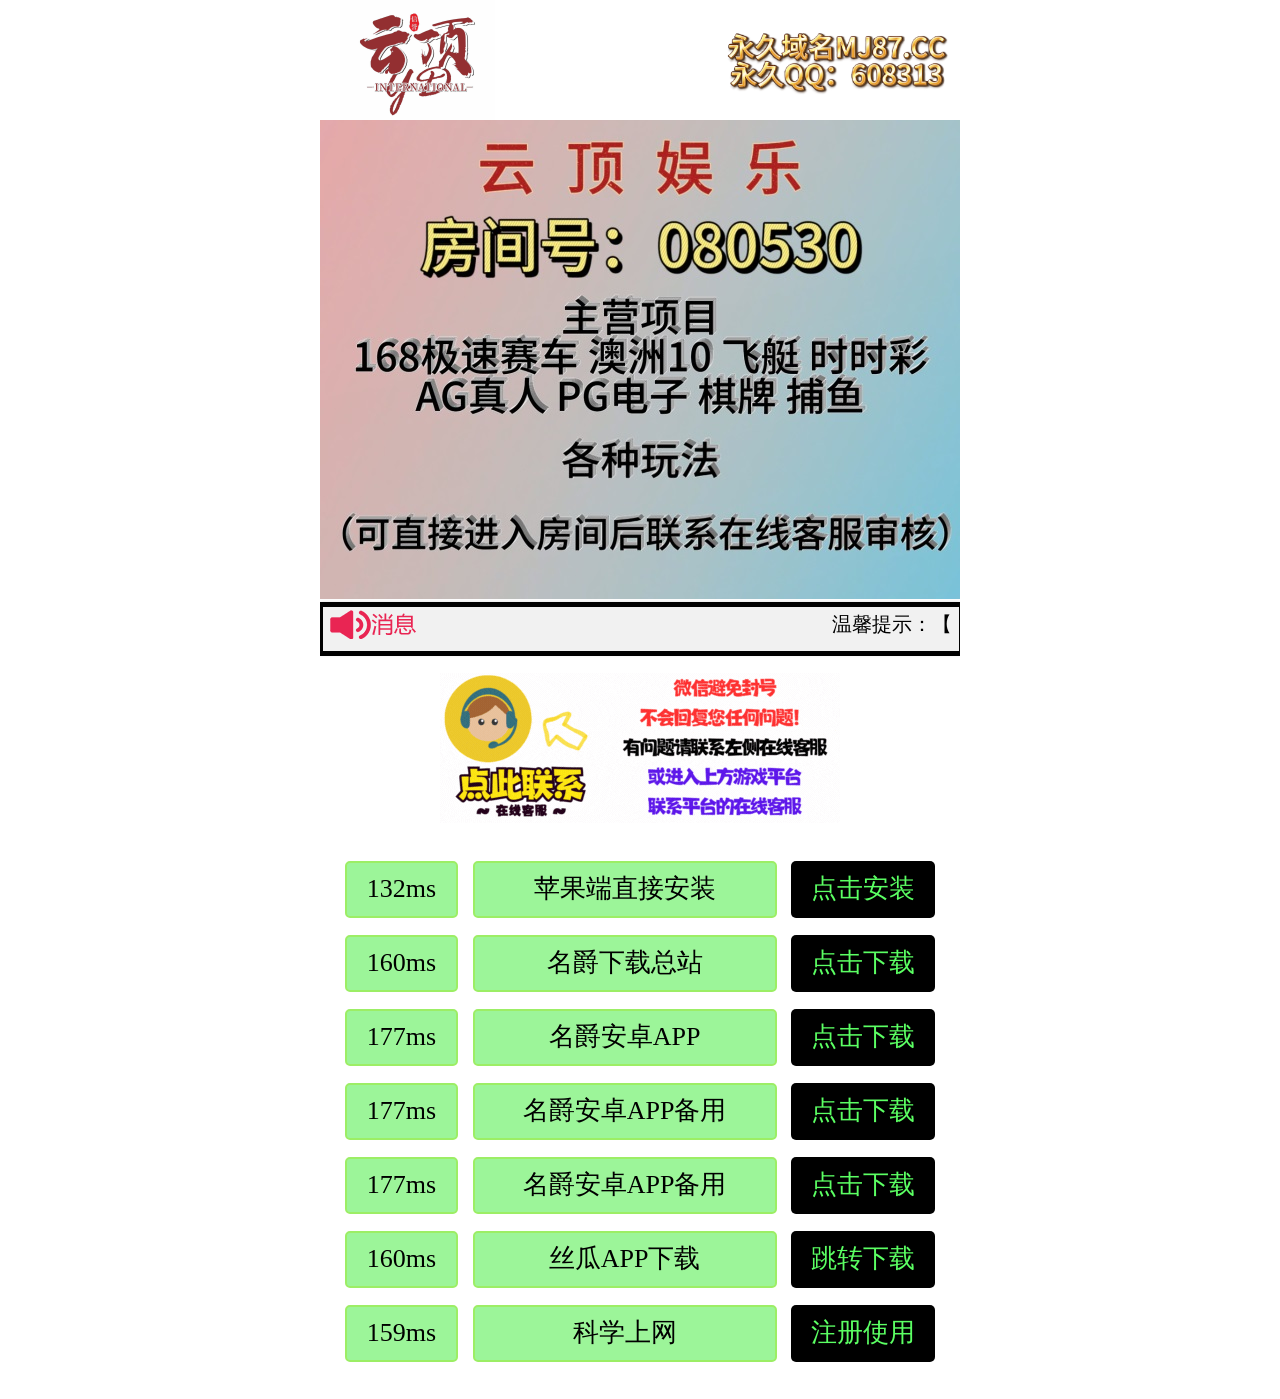
==== index.html @ 21e32dcd "Add files via upload" ====
<!DOCTYPE html>
<html>

<head>
    <meta http-equiv="Content-Type" content="text/html; charset=UTF-8">
    <title>云顶娱乐</title>

    <meta http-equiv="X-UA-Compatible" content="IE=edge">
    <meta name="renderer" content="webkit">
    <link rel="icon" type="image/x-icon" href="files/logo.png">
    <meta name="viewport" content="width=640,maximum-scale=4,user-scalable=no">
    <link rel="stylesheet" rev="stylesheet" href="files/reset.css" type="text/css">

    <link rel="stylesheet" rev="stylesheet" href="files/global.css" type="text/css">
    <link rel="stylesheet" rev="stylesheet" href="files/index.css" type="text/css">
    <link href="files/swiper.min.css" rel="stylesheet">

    <script src="files/swiper.min.js"></script>

    <link type="text/css" rel="stylesheet" href="files/chatStyle.css">
</head>

<body>
    <div class="head">
        <div class="logo">
            <h1><a href="" target="_blank" class=""><img src="files/logo.png" alt=""></a></h1>
        </div>
        <a href="" class=""><img src="files/wz.png" alt=""></a>
    </div>

    <div class="ban swiper-container">
        <ul class="swiper-wrapper">
            <li class="swiper-slide"><img src="files/1.jpg" alt=""></li>

        </ul>
    </div>



    <div class="psr">
        <div class="newbox">
            <div class="inner">
                <div class="newin">
                    <div class="lunleft">
                        <ul style="left: 459px;">
                            <li>温馨提示：【名爵房间号：080530】云顶娱乐祝您财源滚滚！以下是下载地址【申请房间可找网页在线客服审核通过】!!</li>
                            <li>温馨提示：【名爵房间号：080530】云顶娱乐祝您财源滚滚！以下是下载地址【申请房间可找网页在线客服审核通过】!!</li>
                        </ul>
                    </div>
                </div>
            </div>
        </div>
    </div>

    <div class="cl"></div>
    <div class="kf" style="padding-top:15px;">
        <!-- //客服链接 -->
        <a href="https://tawk.to/chat/68be9b8a21448519177cb256/1j4k8v68u" target="_blank" class="kf">
		<img src="files/kf.gif" alt="kf">
	</a>
    </div>
    <div class="cesu">
        <ul id="cesu">

 <li>
                <div class="miaoinpt miaoinpt1">...</div>
                <div class="miaoinpt miaoinpt2">苹果端直接安装</div>
                <!-- 进入链接 -->
                <a href="https://bv02.cc/mjpg1xz.html" target="_blank" class="dw">点击安装</a>
                <span style="display: none;">测速中...<img src="/github.io/files/mingjue.png" border="0" width="1" height="1" onerror="testresult(this)"></span></li>
            <li>
                <div class="miaoinpt miaoinpt1">77ms</div>
                <div class="miaoinpt miaoinpt2">名爵下载总站</div>
                <!-- 进入链接 -->
                <a href="https://www.mj98.app/" target="_blank" class="dw">点击下载</a>
                <span style="display: none;"><em>0.077秒</em></span></li>
            <li>
                <div class="miaoinpt miaoinpt1">38ms</div>
                <div class="miaoinpt miaoinpt2">名爵安卓APP</div>
                <!-- 进入链接 -->
                <a href="tzmjxz.html" target="_blank" class="dw">点击下载</a>
                <span style="display: none;"><em>0.038秒</em></span></li>
            <li>
                <div class="miaoinpt miaoinpt1">38ms</div>
                <div class="miaoinpt miaoinpt2">名爵安卓APP备用</div>
                <!-- 进入链接 -->
                <a href="tzmjxz.html" target="_blank" class="dw">点击下载</a>
                <span style="display: none;"><em>0.038秒</em></span></li>
            <li>
                <div class="miaoinpt miaoinpt1">38ms</div>
                <div class="miaoinpt miaoinpt2">名爵安卓APP备用</div>
                <!-- 进入链接 -->
                <a href="tzmjxz.html" target="_blank" class="dw">点击下载</a>
                <span style="display: none;"><em>0.038秒</em></span></li>
            <li>
                <div class="miaoinpt miaoinpt1">38ms</div>
                <div class="miaoinpt miaoinpt2">丝瓜APP下载</div>
                <!-- 进入链接 -->
                <a href="https://ya.cn" target="_blank" class="dw">跳转下载</a>
                <span style="display: none;"><em>0.038秒</em></span></li>
            <li>
                <div class="miaoinpt miaoinpt1">38ms</div>
                <div class="miaoinpt miaoinpt2">科学上网</div>
                <!-- 进入链接 -->
                <a href="https://sakura-cat1.com/register?code=VOJwbR0v" target="_blank" class="dw">注册使用</a>
                <span style="display: none;"><em>0.038秒</em></span></li>


        </ul>
        <script type="text/javascript" src="files/cesu.js"></script>
    </div>



    <script type="text/javascript" src="files/jquery-1.11.1.min.js"></script>
    <script type="text/javascript" src="files/demo.js"></script>
    <script type="text/javascript" src="files/index.js"></script>




</body>

</html>
---- files/global.css ----
a {
    text-decoration: none;
}

body {
    max-width: 640px;
    margin: 0 auto;
    position: relative;
    min-height: 100vh;
}

.head {
    height: 120px;
    background: #ffffff;
    padding-left: 20px;
    display: -webkit-box;
    display: -webkit-flex;
    display: -ms-flexbox;
    display: flex;
    -webkit-box-pack: justify;
    -webkit-justify-content: space-between;
    -ms-flex-pack: justify;
    justify-content: space-between;
    -webkit-box-align: center;
    -webkit-align-items: center;
    -ms-flex-align: center;
    align-items: center;
}

.ban img {
    display: block;
}

.newbox {
    height: 50px;
    padding: 0 10px;
    padding-bottom: 9px;
    background: url(newbg.png) no-repeat center top;
}

.newin {
    height: 50px;
    padding-left: 133px;
    background: url(newtl.png) no-repeat left center;
}

.lunleft {
    position: relative;
    overflow: hidden;
    height: 50px;
}

.lunleft ul {
    position: absolute;
    left: 100%;
    top: 0px;
    display: table;
}

.lunleft ul li {
    display: table-cell;
    white-space: nowrap;
    line-height: 50px;
    font-size: 20px;
    color: #000000;
}

.kf {
    text-align: center;
    padding-bottom: 10px;
}

.hui {
    font-size: 20px;
    line-height: 42px;
    padding-left: 25px;
    color: #ff5d90;
}

.hui em {
    color: #545454;
    ;
}

.hui a {
    color: #ff9d9d;
}

.cesu {
    width: 590px;
    margin: 0 auto;
    padding: 20px 0px;
}

.cesu li {
    height: 57px;
    padding-bottom: 17px;
    display: -webkit-box;
    display: -webkit-flex;
    display: -ms-flexbox;
    display: flex;
    -webkit-box-pack: justify;
    -webkit-justify-content: space-between;
    -ms-flex-pack: justify;
    justify-content: space-between;
    -webkit-box-align: center;
    -webkit-align-items: center;
    -ms-flex-align: center;
    align-items: center;
}

.miaoinpt {
    color: #000000;
    font-size: 26px;
    height: 53px;
    border: 2px solid #9cee65;
    background: #9cf599;
    text-align: center;
    border-radius: 5px;
    line-height: 52px;
}

.miaoinpt1 {
    width: 109px;
}

.miaoinpt2 {
    width: 300px;
}

.dw {
    display: block;
    color: #5bff63;
    height: 57px;
    border-radius: 5px;
    text-align: center;
    line-height: 56px;
    font-size: 26px;
    background: #000;
    width: 144px;
}

.miaoinptA {
    color: #000000;
    font-size: 26px;
    height: 53px;
    border: 2px solid #22a3ee;
    background: #187fd3;
    text-align: center;
    border-radius: 5px;
    line-height: 52px;
}

.miaoinptA1 {
    width: 109px;
}

.miaoinptA2 {
    width: 300px;
}

.dwA {
    display: block;
    color: #104ab4;
    height: 57px;
    border-radius: 5px;
    text-align: center;
    line-height: 56px;
    font-size: 26px;
    background: #000;
    width: 144px;
}
---- files/index.css ----
No Content: https: //bbc68.cc/files/index.css
---- files/chatStyle.css ----
#openleftpanelicon {
    position: absolute;
    left: 1px;
    top: 220px;
    cursor: pointer;
    display: none;
}

#closeleftpanelicon {
    position: absolute;
    left: 241px;
    top: 220px;
    cursor: pointer;
}

#mnrightPanel {
    position: absolute;
    right: 0px;
    top: 50px;
    left: 251px;
    bottom: 0px;
}

.xtbtnStyle:hover {
    background: #f47c20;
}

.xtMobileChatWindowDivStyle {
    background-color: #FFFFFF;
    border-color: #F48533;
}

.xtMobileChatWindowThemStyle {
    background-color: #FDE2B5;
}

#toppanel {
    background-color: #969597;
    position: relative;
}

#chatpanel {
    height: 100%;
    width: 100%;
}

#leftpanel {
    position: absolute;
    bottom: 0px;
    left: 0px;
    top: 50px;
    width: 250px;
    height: 100%;
    background: #fff;
    vertical-align: top;
}

#leftpanelcontent {
    width: 250px;
    height: 100%;
    border: none;
    border-right: solid 1px #ccc;
    vertical-align: top;
}

#agentinfoPanel {
    width: 100%;
    border: none;
    color: #333;
    padding-bottom: 15px;
}

.agentInfoLabel {
    line-height: 25px;
    text-align: right;
    text-decoration: right;
    padding-left: 8px;
    color: #999;
    white-space: nowrap;
    vertical-align: top;
}

.agentInfoTitle {
    vertical-align: top;
    word-break: break-all;
    padding-left: 2px;
    line-height: 25px;
}

#agentInfoTitleHead {
    width: 100%;
    height: 30px;
    vertical-align: middle;
}

#agentInfoTitleHead div {
    float: left;
    width: 4px;
    height: 20px;
    margin-left: 10px;
    background: #333;
    margin-top: 5px;
}

#agentInfoTitleHead span {
    float: left;
    line-height: 30px;
    margin-left: 10px;
    font-size: 16px;
}

#leftadpanel {
    width: 100%;
    height: 100%;
    vertical-align: top;
    color: #333;
    padding-top: 10px;
}

#leftadpanelinner {
    margin: 5px 24px 5px 24px;
    line-height: 1.7;
    text-indent: 2em;
}

.xtMobileChatWindowShodawStyle {
    background-color: #fff;
}

#xtChatWindowSendmsgDiv {
    height: 162px;
    position: absolute;
    left: 0px;
    bottom: 0px;
    right: 0px;
    background-color: #FFFFFF;
    border: solid 0px #ccc;
    border-top-width: 1px;
    vertical-align: top;
    padding-right: 5px;
}

#xtSendMsgButtonContainer {
    width: 100%;
    height: 45px;
    text-align: right;
}

#msgInputBoxdiv {
    width: 100%;
}

#xtChatWindowMsgInputBox {
    width: 100%;
    height: 80px;
    border: solid 0px #faa51a;
    color: #33333;
    resize: none;
    outline: 0 none;
    max-height: 80px;
    font: 14px Arial;
    -webkit-writing-mode: horizontal-tb;
    ackground-color: white;
    overflow: auto;
    margin: 0px 15px 5px 5px;
}

#xtChatWindowMsgInputBox::-webkit-input-placeholder {
    color: #ccc;
    font-size: 12px;
}

#xtChatWindowMsgInputBox:-moz-placeholder {
    color: #ccc;
    font-size: 12px;
}

#xtChatWindowMsgInputBox::-moz-placeholder {
    color: #ccc;
    font-size: 12px;
}

#xtChatWindowMsgInputBox:-ms-input-placeholder {
    color: #ccc;
    font-size: 12px;
}

#faceButton {
    float: left;
    display: inline-block;
    padding: 5px 8px 5px 8px;
    border: 0px;
    margin: 5px;
    width: 22px;
    height: 22px;
    background: url(chatting_img.png) no-repeat;
}

#insertImgButton {
    float: left;
    display: inline-block;
    padding: 5px 8px 5px 8px;
    border: 0px;
    margin: 5px;
    width: 22px;
    height: 22px;
    background: url(insertimg.png) no-repeat;
}

#insertFileButton {
    float: left;
    display: inline-block;
    padding: 5px 8px 5px 8px;
    border: 0px;
    margin: 5px;
    width: 22px;
    height: 22px;
    background: url(sendfile.png) no-repeat;
}

#mntelButton {
    float: left;
    display: inline-block;
    padding: 5px 8px 5px 8px;
    border: 0px;
    margin: 5px;
    width: 22px;
    height: 22px;
    background: url(telphone.png) no-repeat;
}

#uploadimagediv {
    width: 320px;
    height: 50px;
    border: solid 1px #ccc;
    position: absolute;
    margin: 2px;
    -webkit-box-shadow: 0 0 3px #0CC;
    -moz-box-shadow: 0 0 3px #0CC;
    box-shadow: 0 0 3px #0CC;
    overflow: hidden;
}

#uploadimageiframe {
    width: 100%;
    height: 100%;
    border: none;
    overflow: hidden;
}

#facediv {
    position: absolute;
    width: 345px;
    height: auto;
    border: solid 1px #ccc;
    background: #f7f7f7;
    margin: 5px;
    -webkit-box-shadow: 0 0 3px #0CC;
    -moz-box-shadow: 0 0 3px #0CC;
    box-shadow: 0 0 3px #0CC;
}

#titlelabel {
    float: left;
    line-height: 50px;
    margin-left: 30px;
    color: #fff;
    font-size: 16px;
}

#mainagentSignature {
    float: left;
    line-height: 50px;
    margin-left: 8px;
    color: #fff;
    white-space: nowrap;
    overflow: hidden;
    text-overflow: ellipsis;
    word-break: keep-all;
    max-width: 500px;
}

#changeagentbuttoncontainer {
    width: auto;
    height: auto;
    vertical-align: middle;
    margin-top: 5px;
    margin-right: 5px;
    position: absolute;
    right: 130px;
}

#chattabtoolbar {
    background: #f5f5f5;
    height: 33px;
    border: none;
    position: absolute;
    top: 0px;
    left: 0px;
    right: 0px;
    padding-bottom: 1px;
    border-bottom: solid 1px #e6e6e6;
}

.chattabtoolbartab {
    float: left;
    height: 100%;
    width: 100px;
    vertical-align: middle;
    line-height: 33px;
    text-align: center;
    cursor: pointer;
    color: #b2b2b2;
}

.chattabtoolbartabselect {
    float: left;
    height: 100%;
    width: 100px;
    vertical-align: middle;
    line-height: 33px;
    text-align: center;
    cursor: pointer;
    color: #333;
    border-bottom: solid 2px #969597;
}

#xtChatWindowMsgBox {
    height: 100%;
    text-align: left;
    word-wrap: break-word;
    word-break: break-all;
}

#xtrobotChatWindowMsgBox {
    display: none;
    height: 100%;
    text-align: left;
    word-wrap: break-word;
    word-break: break-all;
}

#xtChatWindowVoideoBox {
    display: none;
    height: 100%;
    text-align: left;
    word-wrap: break-word;
    word-break: break-all;
    overflow: hidden;
}

#agentheadicon {
    border-radius: 50%;
    -webkit-border-radius: 50%;
    -moz-border-radius: 50%;
    float: left;
    width: 40px;
    height: 40px;
    margin-top: 5px;
    margin-left: 5px;
}

#xtSendMsgButton {
    color: #fef4e9;
    border: 0px;
    background: #969597;
    -webkit-border-radius: 3px;
    -moz-border-radius: 3px;
    border-radius: 3px;
    text-align: center;
    text-decoration: none;
    width: 65px;
    height: 35px;
}

#chattoolbar {
    width: 100%;
    height: 32px;
}

#maincontainer {
    vertical-align: top;
    position: absolute;
    left: 0px;
    top: 35px;
    right: 0px;
    bottom: 162px;
    padding: 3px;
    overflow-y: auto;
}

#xtChatWindowDiv {
    position: fixed;
    border: none;
    border-bottom: solid 1px #e9e9e9;
    right: 5px;
    bottom: 5px;
    width: 280px;
    -webkit-box-shadow: 0 0 15px #ccc;
    -moz-box-shadow: 0 0 15px #ccc;
    box-shadow: 0 0 15px #ccc;
    font-size: 12px;
    margin: 0px 0px 0px 0px;
    height: auto;
    padding: 0px;
    letter-spacing: 0.05em;
    z-index: 2147483647;
    font-family: 微软雅黑, -apple-system, system-ui, BlinkMacSystemFont, "Segoe UI", Roboto, "Helvetica Neue", Arial, "PingFang SC", "Hiragino Sans GB", "Microsoft YaHei", sans-serif;
}

#xtChatWindowDiv * {
    font-size: 12px;
    font-family: 微软雅黑, -apple-system, system-ui, BlinkMacSystemFont, "Segoe UI", Roboto, "Helvetica Neue", Arial, "PingFang SC", "Hiragino Sans GB", "Microsoft YaHei", sans-serif;
}

#xtmsgtitlecontainer {
    display: block;
    width: 100%;
    background-color: #969597;
    height: 60px;
    color: #fff;
    cursor: move;
    margin: 0px 0px 0px 0px;
    padding: 0px;
    border: none;
    border-left: solid 1px #969597;
    border-right: solid 1px #969597;
}

#xtmsgtitlecontainersub {
    float: left;
    width: 220px;
    height: 60px;
    overflow: hidden;
    word-wrap: break-word;
    word-break: break-all;
    padding: 0px;
    margin: 0px;
}

#xtmsgtitlecontainersubtop {
    padding: 0px;
    margin: 0px;
    display: block;
    width: auto;
    height: 32px;
    overflow: hidden;
}

#mnagentSignature {
    display: block;
    width: auto;
    height: 20px;
    padding: 0px;
    margin: 0px;
    word-wrap: break-word;
    word-break: break-all;
    overflow: hidden;
    line-height: 20px;
    color: #fff;
}

#xtmsgtitlecontainerlabel {
    float: left;
    width: auto;
    height: auto;
    vertical-align: middle;
    overflow: hidden;
    word-wrap: break-word;
    word-break: break-all;
    padding: 0px;
    margin: 0px;
    margin-top: 10px;
    font-size: 14px;
    color: #fff;
}

#xtmsgtitlecontainerclosebutton {
    float: right;
    width: auto;
    height: auto;
    margin: 0px;
    margin-top: 26px;
    margin-right: 10px;
    cursor: pointer;
    border: none;
}

#xtmsgbodycontainer {
    background: #f7f9fa;
    height: 300px;
    width: 100%;
    overflow-y: auto;
    border-bottom: solid 1px #E9E9E9;
    border-left: solid 1px #E9E9E9;
    border-right: solid 1px #E9E9E9;
    margin: 0px 0px 0px 0px;
    padding: 0px;
    position: relative;
}

#xtmsgbodycontainercontext {
    padding: 3px;
    border: none;
    height: 97%;
    width: auto;
    margin: 0px 0px 0px 0px;
}

#xtmsgbuttoncontainer {
    background: #fff;
    height: 36px;
    vertical-align: middle;
    margin: 0px 0px 0px 0px;
    width: 100%;
    padding: 0px;
    border-left: solid 1px #e9e9e9;
    border-right: solid 1px #e9e9e9;
}

#xtmsgbuttonopenbutton {
    cursor: default;
    float: right;
    display: inline-block;
    color: #fff;
    border: 0px;
    padding: 4px 4px 4px 4px;
    background: #969597;
    -webkit-border-radius: 3px;
    -moz-border-radius: 3px;
    border-radius: 3px;
    text-align: center;
    text-decoration: none;
    margin: 5px 2px 2px 2px;
    width: 60px;
    height: auto;
    line-height: 20px;
}

#xtOnlineServiceDiv * {
    border: none;
    width: auto;
    height: auto;
}

.xtOnlineServiceDivstyle {
    width: auto;
    height: auto;
    position: fixed;
    border: solid 1px #ccc;
    background: #f0f0f0;
    padding: 5px;
    vertical-align: middle;
    -webkit-box-shadow: 0 0 3px #0CC;
    -moz-box-shadow: 0 0 3px #0CC;
    box-shadow: 0 0 3px #0CC;
}

.xtstds {
    padding-bottom: 0px;
    padding-top: 0px;
    padding-left: 0px;
    padding-right: 0px;
    margin-bottom: 0px;
    margin-top: 0px;
    margin-left: 0px;
    margin-right: 0px;
    font-size: 12px;
    line-height: 100%;
    color: #333;
    background-color: transparent;
    border: 0px;
}

a.xtsitelinkcss {
    color: #000000
}

a.xtsitelinkcss:hover {
    color: #333333;
    text-decoration: none;
}

.xtbtnStyle {
    BORDER-RIGHT: #f90 1px solid;
    BORDER-TOP: #f90 1px solid;
    BORDER-LEFT: #f90 1px solid;
    BORDER-BOTTOM: #f90 1px solid;
    PADDING-RIGHT: 4px;
    PADDING-LEFT: 4px;
    PADDING-TOP: 2px;
    padding-bottom: 2px;
    FONT-SIZE: 12px;
    CURSOR: pointer;
    COLOR: black;
    background-color: #FFC;
}

.xtcontrolDiv {
    border-style: solid;
    border-width: 1px;
    border-color: #f90;
    background-color: #FFC;
    width: 60px;
    height: 26px;
}

.xtcontrolDivAmount {
    border-style: none;
    border-width: 0px;
    background-color: #FFC;
    width: 35px;
    line-height: 26px;
    float: left;
    text-align: center;
    vertical-align: middle;
    font-size: 12px;
}

.xtcontrolDivTop {
    border-style: solid;
    border-left-width: 1px;
    border-bottom-width: 1px;
    border-top-width: 0px;
    border-right-width: 0px;
    background-color: #FFC;
    padding-bottom: 4px;
    padding-top: 0px;
    margin-top: 0px;
    border-color: #f90;
    width: 25px;
    height: 13px;
    float: left;
    cursor: pointer;
    text-align: center;
    vertical-align: top;
    font-size: 11px;
}

.xtcontrolDivBottom {
    border-style: solid;
    border-left-width: 1px;
    border-bottom-width: 0px;
    border-top-width: 0px;
    border-right-width: 0px;
    background-color: #FFC;
    border-color: #f90;
    padding-bottom: 4px;
    padding-top: 0px;
    width: 25px;
    height: 13px;
    float: left;
    cursor: pointer;
    text-align: center;
    vertical-align: middle;
    font-size: 11px;
}

.xtInputTextStyle {
    border-left-style: solid;
    border-left-width: 1px;
    border-left-color: #999999;
    border-right-style: solid;
    border-right-width: 1px;
    border-right-color: #999999;
    border-top-style: solid;
    border-top-width: 1px;
    border-top-color: #999999;
    border-bottom-style: solid;
    border-bottom-width: 1px;
    border-bottom-color: #999999;
    font-family: SimSun;
    font-size: 9pt;
    color: #33333;
    background-color: transparent;
}

.agentRowStyle {
    color: #333;
    height: auto;
    width: auto;
    vertical-align: middle;
    text-align: left;
    white-space: nowrap;
    overflow: hidden;
    text-overflow: ellipsis;
    word-break: keep-all;
    padding: 0px;
    margin: 0px;
    padding-top: 5px;
    padding-bottom: 5px;
    border-bottom: solid 1px #e6e6e6;
}

.agentRowStyle img {
    vertical-align: middle;
    display: inline;
    border: none;
    width: auto;
    height: auto;
}

.agentRowStyle a {
    text-decoration: none;
}

.agentGroupStyle {
    color: #333;
    height: 24px;
    line-height: 24px;
    width: auto;
    padding: 0px;
    margin: 0px;
    text-align: center;
    font-weight: bold;
    white-space: nowrap;
    overflow: hidden;
    text-overflow: ellipsis;
    word-break: keep-all;
    background-color: #f0f0f0;
}

.thirdSoftRowStyle {
    color: #333;
    height: auto;
    width: auto;
    vertical-align: middle;
    text-align: center;
    ;
    white-space: nowrap;
    overflow: hidden;
    text-overflow: ellipsis;
    word-break: keep-all;
    padding: 4px 0px 4px 0px;
    margin: 0px;
}

.thirdSoftRowStyle img {
    vertical-align: middle;
    display: inline;
    border: none;
    width: auto;
    height: auto;
}

.thirdSoftRowStyle a {
    text-decoration: none;
    color: #333;
}

.agentlistheadstyle {
    margin-left: 5px;
    cursor: pointer;
    margin-right: 6px;
    float: left;
}

.agentlistheadstyle img {
    margin-right: 5px;
    width: auto;
    height: auto;
}

.agentlistmediaiconstyle {
    float: right;
    margin-right: 5px;
    cursor: pointer;
}

.agentlistmiciconstyle {
    float: right;
    margin-right: 8px;
    cursor: pointer;
}

.xtsitelinkstyle {
    display: none;
}

#appraiseWindowBox {
    display: none;
    width: 100%;
    height: auto;
    overflow: auto;
    word-wrap: break-word;
    word-break: break-all;
    text-align: center;
    vertical-align: middle;
    padding-top: 10px;
}

#appraiseWindowtable {
    -webkit-border-radius: 3px;
    -moz-border-radius: 3px;
    border-radius: 3px;
    border: solid 1px #DEDEDE;
    min-width: 400px;
    display: inline-block;
    color: #333;
}

#appraiseTitle {
    text-align: center;
    font-size: 1.2em;
    padding: 3px;
}

.appraisetablerowtd {
    padding-left: 10px;
    padding-right: 10px;
    padding-top: 4px;
    padding-bottom: 4px;
    text-align: left;
    min-width: 400px;
}

#appraiseButton {
    color: #fef4e9;
    border: 0px;
    background: #969597;
    -webkit-border-radius: 3px;
    -moz-border-radius: 3px;
    border-radius: 3px;
    text-align: center;
    text-decoration: none;
    width: 100px;
    height: 35px;
    display: inline-block;
}

#appraiseButtontd {
    text-align: center;
    padding: 2px;
}

#thanksappraiseinfo {
    font-size: 1.5em;
    color: red;
    text-align: center;
    padding: 10px;
    display: none;
}

#appraiseCloseButtontd {
    text-align: center;
    padding: 5px;
    display: none;
}

#appraiseCloseButton {
    color: #333;
    border: 0px;
    background: #CC6;
    -webkit-border-radius: 3px;
    -moz-border-radius: 3px;
    border-radius: 3px;
    text-align: center;
    text-decoration: none;
    width: 100px;
    height: 40px;
    display: inline-block;
}

#appraiseNotetd {
    vertical-align: text-top;
    border-top: solid 1px #E6E6E6;
    padding: 2px 0px 0px 0px;
}

#appraiseNote {
    resize: none;
    width: 335px;
    height: 55px;
    border: dotted 1px #E6E6E6;
    padding: 5px;
    outline: none;
    overflow: auto;
}

#appraisenotetable {
    width: 400px;
    border: solid 0px #E6E6E6;
    color: #333;
}

#loadingdiv {
    position: absolute;
    display: none;
    border: solid 1px #999;
    background: #fff;
    width: auto;
    height: 40px;
    line-heignt: 40px;
}

#loadingdiv img {
    float: left;
    margin: 3px;
}

#loadingdiv label {
    float: left;
    line-heignt: 40px;
}

#selectLangDiv {
    float: right;
    width: auto;
    height: 50px;
    vertical-align: middle;
    padding-right: 5px;
    font-size: 12px;
}

.selectLangStyle {
    float: left;
    margin: 0px;
    margin-right: 3px;
    margin-top: 12px;
    display: inline-block;
    padding: 3px 5px 3px 5px;
    border: solid 1px #fff;
    color: #fff;
    cursor: pointer;
    border-radius: 50%;
    -webkit-border-radius: 50%;
    -moz-border-radius: 50%;
}

.selectLangStyleActive {
    float: left;
    margin: 0px;
    margin-right: 3px;
    margin-top: 12px;
    display: inline-block;
    padding: 3px 5px 3px 5px;
    border: solid 1px #fff;
    background: #666;
    color: #fff;
    cursor: pointer;
    border-radius: 50%;
    -webkit-border-radius: 50%;
    -moz-border-radius: 50%;
}

#customerInfoWindowBox {
    display: none;
    width: 100%;
    height: 100%;
    overflow: auto;
    word-wrap: break-word;
    word-break: break-all;
    text-align: center;
    vertical-align: middle;
}

#customerInfoWindowtable {
    -webkit-border-radius: 3px;
    -moz-border-radius: 3px;
    border-radius: 3px;
    border: solid 1px #DEDEDE;
    width: 415px;
    display: inline-block;
    margin-top: 10px;
}

.customerInfotablerowtd {
    padding: 4px;
    color: #333;
}

.customerInfotablerowinuttd {
    width: 300px;
}

.customerInfotablerowlabeltd {
    text-align: right;
    width: 75px;
}

#customerInfoButton {
    color: #fef4e9;
    border: 0px;
    background: #969597;
    -webkit-border-radius: 3px;
    -moz-border-radius: 3px;
    border-radius: 3px;
    text-align: center;
    text-decoration: none;
    width: 100px;
    height: 35px;
    display: inline-block;
}

.mncustomerinputTextStyle {
    border: solid 1px #dedede;
    padding: 8px;
    -webkit-border-radius: 5px;
    -moz-border-radius: 5px;
    border-radius: 5px;
    width: 95%;
}

#customerSubmitInfo {
    color: red;
    font-size: 1.1em;
}

#inputStateDiv {
    float: left;
    display: inline-block;
    border: 0px;
    width: auto;
    color: #999;
    height: 32px;
    line-height: 32px;
    padding: 0px;
    margin: 0px;
}

#xtWinlogo {
    float: left;
    width: 40px;
    height: 40px;
    margin-left: 12px;
    margin-top: 10px;
    margin-right: 10px;
    border-radius: 50%;
    -webkit-border-radius: 50%;
    -moz-border-radius: 50%;
}

#xtNewBigWin {
    float: right;
    width: auto;
    height: auto;
    border: none;
    margin: 7px;
    margin-right: 13px;
    margin-top: 24px;
    cursor: pointer;
    border: none;
}

#minichattoolbar {
    width: 100%;
    height: 32px;
    background: #fff;
    vertical-align: top;
    margin: 0px 0px 0px 0px;
    border-left: solid 1px #e9e9e9;
    border-right: solid 1px #e9e9e9;
    padding: 0px;
}

#minifaceButton {
    float: left;
    display: inline-block;
    border: 0px;
    margin: 5px;
    width: 22px;
    height: 22px;
    background: url(mini_chatting_img.png) no-repeat;
    padding: 0px;
}

#miniinsertImgButton {
    float: left;
    display: inline-block;
    overflow: hidden;
    border: 0px;
    margin: 5px;
    width: 22px;
    height: 22px;
    background: url(mini_insertimg.png) no-repeat;
    padding: 0px;
}

#miniinsertFileButton {
    float: left;
    display: inline-block;
    border: 0px;
    margin: 5px;
    width: 22px;
    height: 22px;
    background: url(mini_sendfile.png) no-repeat;
    overflow: hidden;
    padding: 0px;
}

#miniappraiseButton {
    float: left;
    display: inline-block;
    border: 0px;
    margin: 5px;
    width: 22px;
    height: 22px;
    background: url(appraiseicon.png) no-repeat;
    padding: 0px;
}

#miniinputStateDiv {
    float: left;
    display: inline-block;
    border: 0px;
    width: auto;
    height: auto;
    padding: 0px;
    margin: 0px;
    margin-top: 12px;
    margin-left: 10px;
}

#miniinputStateDiv:after {
    display: table;
    content: "";
    width: 0;
    clear: both;
}

#minimsgInputBoxdiv {
    width: 100%;
    height: 60px;
    vertical-align: middle;
    text-align: center;
    background: #fff;
    border-left: solid 1px #e9e9e9;
    border-right: solid 1px #e9e9e9;
    margin: 0px 0px 0px 0px;
    padding: 0px;
}

#minixtChatWindowMsgInputBox {
    margin: 0px;
    width: 98%;
    height: 50px;
    resize: none;
    outline: 0 none;
    border: none;
    padding: 0px;
    display: inline-block;
    overflow: auto;
    color: #333;
    background-color: #ffffff
}

#minixtChatWindowMsgInputBox::-webkit-input-placeholder {
    color: #ccc;
    font-size: 12px;
}

#minixtChatWindowMsgInputBox:-moz-placeholder {
    color: #ccc;
    font-size: 12px;
}

#minixtChatWindowMsgInputBox::-moz-placeholder {
    color: #ccc;
    font-size: 12px;
}

#minixtChatWindowMsgInputBox:-ms-input-placeholder {
    color: #ccc;
    font-size: 12px;
}

#minifacediv {
    position: fixed;
    width: 260px;
    height: auto;
    border: solid 1px #ccc;
    background: #f7f7f7;
    margin: 5px;
    -webkit-box-shadow: 0 0 3px #0CC;
    -moz-box-shadow: 0 0 3px #0CC;
    box-shadow: 0 0 3px #0CC;
    padding: 0px;
    z-index: 2147483647;
}

#miniloadingdiv {
    position: fixed;
    display: none;
    border: solid 1px #999;
    background: #fff;
    width: auto;
    height: auto;
    vertical-align: middle;
    padding-top: 2px;
    padding-left: 2px;
    padding-bottom: 2px;
    padding-right: 2px;
    margin: 0px;
}

#miniloadingdiv img {
    border: none;
    height: auto;
    width: auto;
    display: inline-block;
    vertical-align: middle;
}

#miniloadingdiv label {
    height: auto;
    width: auto;
    display: inline-block;
}

#miniuploadimg {
    display: inline-block;
    width: 22px;
    height: 22px;
    opacity: 0;
    filter: alpha(opacity=0);
}

#miniuploadfile {
    display: inline-block;
    width: 22px;
    height: 22px;
    opacity: 0;
    filter: alpha(opacity=0);
}

#miniappraiseWindowBox {
    width: 90%;
    height: auto;
    word-wrap: break-word;
    word-break: break-all;
    border: solid 1px #ccc;
    border-radius: 5px;
    -webkit-border-radius: 5px;
    -moz-border-radius: 5px;
    clear: both;
    color: #666;
    margin: 0px 0px 8px 13px;
    padding: 3px;
    background: #fff;
    position: relative;
}

.mnclosePanelIcon {
    position: absolute;
    top: 7px;
    right: 7px;
    width: 13px;
    height: 13px;
    padding: 0px 0px 0px 0px;
    margin: 0px 0px 0px 0px;
    cursor: pointer;
    background: url(closepanel.png) no-repeat;
}

#miniappraisesubmitbutton {
    color: #fef4e9;
    border: 0px;
    background: #969597;
    -webkit-border-radius: 3px;
    -moz-border-radius: 3px;
    border-radius: 3px;
    text-align: center;
    text-decoration: none;
    width: 100px;
    height: 30px;
    display: inline-block;
}

.miniappraiseitem {
    width: 100%;
    height: 25px;
    line-height: 25px;
    vertical-align: middle;
    text-align: left;
    padding-left: 5px;
    margin: 0px 0px 0px 0px;
    padding: 0px;
}

#miniappraiseTitle {
    width: 100%;
    height: 20px;
    padding: 2px;
    vertical-align: middle;
    text-align: center;
    margin: 0px 0px 0px 0px;
    padding: 0px;
}

#miniappraisesubmitlayout {
    height: 35px;
    width: 100%;
    text-align: center;
    vertical-align: middle;
    padding-top: 5px;
    margin: 0px 0px 0px 0px;
    padding: 0px;
}

#miniappraiseremarks {
    width: 95%;
    margin-left: 5px;
    height: 30px;
    border: solid 1px #f5f5f5;
    resize: none;
    outline: none;
    overflow: auto;
}

#miniappraiseItems {
    margin: 0px 0px 0px 0px;
    width: 100%;
    padding: 0px;
}

#miniappraiseremarklayout {
    border: none;
    width: 100%;
    height: auto;
    margin: 0px 0px 0px 0px;
    padding: 0px;
}

#miniCustomerInfoButton {
    float: left;
    display: inline-block;
    border: 0px;
    margin: 5px;
    width: 22px;
    height: 22px;
    background: url(customericon.png) no-repeat;
    padding: 0px;
}

#miniTelphoneButton {
    float: left;
    display: inline-block;
    border: 0px;
    margin: 5px;
    width: 22px;
    height: 22px;
    background: url(telphone.png) no-repeat;
    padding: 0px;
}

#miniCustomerInfoWindowBox {
    width: 90%;
    height: auto;
    word-wrap: break-word;
    word-break: break-all;
    border: solid 1px #ccc;
    -webkit-box-shadow: 0 0 3px #0CC;
    -moz-box-shadow: 0 0 3px #0CC;
    box-shadow: 0 0 3px #0CC;
    border-radius: 5px;
    -webkit-border-radius: 5px;
    -moz-border-radius: 5px;
    clear: both;
    margin: 0px;
    margin-left: 13px;
    color: #666;
    margin-bottom: 8px;
    padding: 3px;
    position: relative;
}

.minicustomerinforow {
    margin: 0px 0px 0px 0px;
    width: 100%;
    padding: 0px;
}

#minicustomerinfosubmitbutton {
    color: #fef4e9;
    border: 0px;
    background: #969597;
    -webkit-border-radius: 3px;
    -moz-border-radius: 3px;
    border-radius: 3px;
    text-align: center;
    text-decoration: none;
    width: 100px;
    height: 30px;
    display: inline-block;
}

#minicustomersubmitlayout {
    height: 35px;
    width: 100%;
    text-align: center;
    vertical-align: middle;
    padding-top: 5px;
    margin: 0px 0px 0px 0px;
    padding: 0px;
}

#minacustomerInfoTitle {
    width: 100%;
    height: 20px;
    line-height: 20px;
    padding: 2px;
    vertical-align: middle;
    text-align: center;
    margin: 0px 0px 0px 0px;
    padding: 0px;
}

#minicustomercontent {
    width: 100%;
    padding: 5px;
    margin: 0px 0px 0px 0px;
    padding: 0px;
}

.minicustomerinputTextStyle {
    border: solid 1px #dedede;
    padding: 8px;
    -webkit-border-radius: 5px;
    -moz-border-radius: 5px;
    border-radius: 5px;
    width: 90%;
    margin: 5px;
    margin-top: 5px;
    margin-bottom: 5px;
    color: #999;
}

#blzxMinChatWindowDiv {
    z-index: 2147483647;
    position: fixed;
    border: none;
    right: 0px;
    bottom: 0px;
    width: 250px;
    height: 40px;
    font-size: 12px;
    margin: 0px;
    padding: 0px;
    letter-spacing: 0.05em;
    font-family: 微软雅黑, -apple-system, system-ui, BlinkMacSystemFont, "Segoe UI", Roboto, "Helvetica Neue", Arial, "PingFang SC", "Hiragino Sans GB", "Microsoft YaHei", sans-serif;
}

#blzxMinChatWindowDiv * {
    font-size: 12px;
    font-family: 微软雅黑, -apple-system, system-ui, BlinkMacSystemFont, "Segoe UI", Roboto, "Helvetica Neue", Arial, "PingFang SC", "Hiragino Sans GB", "Microsoft YaHei", sans-serif;
}

.blzxMinChatWindowDivs {
    writing-mode: tb-rl !important;
    bottom: 40vh !important;
    width: 40px !important;
    height: 140px !important;
}

#minblzxmsgtitlecontainer {
    display: block;
    width: 100%;
    height: 100%;
    background-color: #969597;
    border: none;
    margin: 0px;
    padding: 0px;
}

#minblzxmsgtitlecontainerlabel {
    float: left;
    width: 100px;
    height: 40px;
    line-height: 40px;
    ;
    margin: 0px;
    padding: 0px;
    vertical-align: middle;
    overflow: hidden;
    white-space: nowrap;
    word-break: keep-all;
    text-overflow: ellipsis;
    cursor: pointer;
    color: #fff;
}

.minblzxmsgtitlecontainerlabels {
    float: left !important;
    width: 40px !important;
    height: 100px !important;
    font-size: 16px !important;
}

.hidden {
    display: none !important;
}

#minblzxmsgtitlecontainerclosebutton {
    float: right;
    width: auto;
    height: auto;
    margin: 14px 12px 14px 5px;
    cursor: pointer;
    border: none;
}

#minblzxWinlogo {
    float: left;
    width: 24px;
    height: 24px;
    margin: 8px;
    border: none;
}

#minblzxNewBigWin {
    float: right;
    width: auto;
    height: auto;
    border: none;
    margin: 15px 6px 14px 8px;
    cursor: pointer;
}

.minichatrecordrow {
    clear: both;
    padding: 0px;
    padding-top: 5px;
    padding-bottom: 5px;
    width: auto;
    margin: 0px 0px 0px 0px;
    position: relative;
}

.minichatrecordheadIconleft {
    display: block;
    text-align: left;
    width: auto;
    margin: 0px 0px 0px 0px;
    padding: 3px;
    padding-left: 10px;
    color: #808080;
}

.chatrecordheadIconleft {
    float: left;
    text-align: left;
    width: auto;
    margin: 0px 0px 0px 0px;
    padding: 0px;
    padding-left: 5px;
    color: #808080;
}

.chatrecordheadIconright {
    float: right;
    text-align: right;
    width: auto;
    margin: 0px 0px 0px 0px;
    padding: 0px;
    padding-right: 5px;
    color: #808080;
}

.minichatrecordheadIconright {
    display: block;
    text-align: right;
    width: auto;
    margin: 0px 0px 0px 0px;
    padding: 3px;
    padding-right: 5px;
    color: #808080;
}

#mnshowimagdiv {
    width: auto;
    height: auto;
    max-width: 800px;
    max-height: 700px;
    border: solid 1px #999;
    -webkit-box-shadow: 0 0 3px #0CC;
    -moz-box-shadow: 0 0 3px #0CC;
    box-shadow: 0 0 3px #0CC;
    position: fixed;
    padding: 0px;
    margin: 0px;
    background: #fff;
}

#mnshowimagdivtitle {
    height: 26px;
    width: 100%;
    line-height: 26px;
    text-align: right;
    border: none;
    padding: 0px;
    margin: 0px;
    background: #969597;
    color: #fff;
    border-bottom: solid 1px #999;
    overflow: hidden;
}

#mnshowimagdivtitle span {
    cursor: pointer;
    height: 24px;
    width: auto;
    line-height: 24px;
    margin: 0px;
    margin-right: 10px;
    font-size: 16px;
    overflow: hidden;
    padding: 0px;
}

#mnshowimagdivbody {
    width: auto;
    height: auto;
    overflow: auto;
    border: none;
    padding: 0px;
    margin: 0px;
}

#agentListdiv {
    padding: 0px;
    margin: 0px;
    width: auto;
    height: auto;
    font-size: 12px;
    -webkit-box-shadow: 0 0 15px #ccc;
    -moz-box-shadow: 0 0 15px #ccc;
    box-shadow: 0 0 15px #ccc;
    letter-spacing: 0.05em;
    font-family: 微软雅黑, -apple-system, system-ui, BlinkMacSystemFont, "Segoe UI", Roboto, "Helvetica Neue", Arial, "PingFang SC", "Hiragino Sans GB", "Microsoft YaHei", sans-serif;
}

#xtminititletab {
    float: right;
    padding: 0px;
    margin: 0px;
    border: none;
    width: auto;
    height: auto;
    margin-top: 7px;
    margin-right: 8px;
    color: #969597;
    cursor: pointer;
}

#xtmsgrobotbodycontainercontext {
    padding: 3px;
    border: none;
    height: 97%;
    width: auto;
    margin: 0px 0px 0px 0px;
    display: none;
}

#agentInviteListdiv {
    margin: 0px;
    padding: 0px;
    width: auto;
    height: auto;
}

#miniwinvideopanel {
    margin: 0px;
    padding: 0px;
    width: 100%;
    height: 180px;
    background-color: #999;
    display: none;
    color: #fff;
    font-size: 14px;
    border-left: solid 1px #E9E9E9;
    border-right: solid 1px #E9E9E9;
}

#mnvideolayout {
    margin: 0px;
    padding: 0px;
    width: 100%;
    height: 100%;
}

#miniwinwaitingpanel {
    margin: 0px;
    padding: 0px;
    width: 100%;
    height: 25px;
    line-height: 25px;
    text-align: center;
    border: none;
    border-left: solid 1px #e9e9e9;
    border-right: solid 1px #e9e9e9;
    background-color: #f7f9fa;
    display: none;
    color: #666;
}

#xtwaitingpanel {
    color: #666;
    width: auto;
    height: auto;
    padding: 5px;
    margin-left: 20px;
    margin-top: 8px;
    font-size: 14px;
    font-weight: bold;
    background: #fff;
    float: left;
}

#mnsoftinfolabel {
    width: 100%;
    height: 20px;
    padding: 0px;
    margin: 0px;
    line-height: 20px;
    background: #fafafa;
    border: none;
    border-left: solid 1px #ccc;
    border-right: solid 1px #ccc;
    vertical-align: middle;
    text-align: center;
    color: #ccc;
}

#mnsoftinfolabel img {
    margin: 3px 5px 3px 0px;
    vertical-align: middle;
    width: auto;
    height: auto;
    display: inline;
}

#mnsoftinfolabel a {
    color: #ccc;
    font-style: normal;
    font-stretch: normal;
    font-weight: normal;
    text-decoration: none;
}

.serviceMenuClickActionStyle {
    color: #89888A;
    cursor: pointer;
    background: url(point.png) no-repeat 0px 8px;
    padding-left: 15px;
    line-height: 25px;
}

.serviceMenuClickActionLine {
    cursor: pointer;
    color: #e6e6e6;
    height: 1px;
    background: #e6e6e6;
    margin: 0px;
    margin-top: 6px;
    margin-bottom: 4px;
    padding: 0px;
    width: 100%;
    line-height: 1px;
}

#agenttitlehandler {
    background-color: #969597;
    width: auto;
    height: 30px;
    padding: 0px;
    margin: 0px;
    line-height: 30px;
    cursor: move;
}

#mnagenlistbody {
    border: solid 1px #E9E9E9;
    border-top: none;
    background-color: #fff;
    padding: 0px;
    margin: 0px;
    width: auto;
    height: auto;
}

#mnagenttitlelabel {
    float: left;
    width: auto;
    vertical-align: middle;
    height: 100%;
    padding: 0px;
    margin: 0px;
    margin-left: 5px;
    color: #fff;
}

#agentListCloseIcon {
    float: right;
    vertical-align: middle;
    border: none;
    margin-right: 10px;
    margin-top: 10px;
    cursor: pointer;
    width: auto;
    height: auto;
}

#agentListCloseIcon:after {
    display: table;
    content: "";
    width: 0;
    clear: both;
}

#mnserviceListIcondiv {
    padding: 0px;
    margin: 0px;
    width: auto;
    height: auto;
    text-align: center;
    border: none;
    border-bottom: solid 1px #e6e6e6;
}

#moningaddiv {
    padding: 0px;
    margin: 0px;
    width: auto;
    height: auto;
    text-align: center;
}

#moningaddiv img {
    width: 126px;
    height: 162px;
    border: none;
    vertical-align: middle;
}

#mnserviceListMsgdiv {
    padding: 0px;
    max-width: 140px;
    height: auto;
    text-align: center;
    margin: 3px auto;
}

#mnsoftinfodiv {
    padding: 3px 0px 3px 0px;
    margin: 0px;
    width: auto;
    height: auto;
    text-align: center;
    background-color: #fafafa;
    border: none;
}

#mnsoftinfodiv img {
    width: auto;
    height: auto;
}

#mnsoftinfodiv a {
    color: #ccc;
    font-style: normal;
    font-stretch: normal;
    font-weight: normal;
    text-decoration: none;
}

#mnserviceListIcondiv img {
    border: none;
    max-width: 100%;
    cursor: pointer;
    width: auto;
    height: auto;
}

#mnagentlistcontext {
    padding: 0px;
    margin: 0px;
    width: auto;
    height: auto;
}

#miniTelpanelWindowBox {
    width: 250px;
    height: auto;
    border: solid 1px #ccc;
    border-radius: 5px;
    -webkit-border-radius: 5px;
    -moz-border-radius: 5px;
    clear: both;
    margin: 0px;
    margin-left: 8px;
    color: #666;
    margin-bottom: 8px;
    padding: 5px;
    background-color: #ffffff
}

#mntelpaneltitle {
    height: auto;
    width: 100%;
    margin: 0px;
    margin-bottom: 1px;
    padding: 3px;
    text-align: center;
    color: #666;
}

#mntelpaneldesc {
    height: auto;
    width: 100%;
    margin: 0px;
    padding: 1px;
    padding-left: 5px;
    text-align: left;
    color: #999;
}

#mntelpaneldesc ul {
    margin: 2px;
    padding: 0px 0px 0px 20px;
}

#mntelpaneldesc ul li {
    list-style-type: disc;
    color: #999;
    float: none;
}

#mntelpanelinput {
    height: auto;
    width: 100%;
    margin: 0px;
    padding: 0px;
    color: #666;
    display: table;
    border-collapse: separate;
}

#mntelpanelinput input:first-child {
    border: solid 1px #9f89fc;
    padding: 3px;
    -webkit-border-radius: 5px;
    -moz-border-radius: 5px;
    border-radius: 5px;
    color: #999;
    border-top-right-radius: 0;
    border-bottom-right-radius: 0;
    height: 30px;
    display: table-cell;
    vertical-align: middle;
    width: 100%;
    box-sizing: border-box;
}

#mntelpanelinput span {
    background-color: #9f89fc;
    padding: 0px 0px 0px 0px;
    border: 0px;
    text-align: center;
    border-radius: 5px;
    border-left: 0;
    border-top-left-radius: 0;
    border-bottom-left-radius: 0;
    height: 30px;
    width: 50px;
    display: table-cell;
    vertical-align: middle;
    cursor: pointer;
}

#mntelpanelinput div {
    height: 22px;
    width: 22px;
    background: url(gophone.png) no-repeat;
    border: 0px;
    padding: 0px;
    margin: 0px;
    display: inline-block;
    margin-top: 3px;
}

#mntelpanelfooter {
    height: auto;
    width: 100%;
    margin: 0px;
    padding: 3px;
    color: #ff4f4f;
    text-align: center;
}

#mnsendproductbutton {
    color: #fef4e9;
    border: 0px;
    background: #969597;
    -webkit-border-radius: 3px;
    -moz-border-radius: 3px;
    border-radius: 3px;
    text-align: center;
    text-decoration: none;
    width: auto;
    height: 35px;
    display: inline-block;
    padding-left: 10px;
    padding-right: 10px;
}

#mnnewsMsgContainer {
    width: 100%;
    max-width: 300px;
    height: auto;
    padding: 0px;
    margin: 0px;
    cursor: pointer;
    border: 1px solid #cccccc;
    background-color: #ffffff;
}

#mnnewsMsgImg {
    width: 100%;
    height: auto;
    max-height: 200px;
    padding: 0px;
    margin: 0px;
    overflow: hidden;
}

#mnnewsMsgImg img {
    border: 0;
    width: 100%;
    height: auto;
}

#mnnewsMsgTitle {
    width: 95%;
    height: auto;
    padding: 0px;
    padding-top: 5px;
    padding-bottom: 5px;
    margin: 0px;
    font-size: 16px;
    white-space: nowrap;
    overflow: hidden;
    text-decoration: none;
}

#mnnewsMsgTitle span {
    padding: 5px;
}

#mnnewsMsgDesc {
    width: 95%;
    height: auto;
    max-height: 70px;
    padding: 0px;
    padding-bottom: 5px;
    margin: 0px;
    color: #999999;
    overflow: hidden;
    text-decoration: none;
    padding-left: 5px;
}

#mnnewsMsgDesc span {
    padding: 5px;
    word-wrap: break-word;
}

.agentListverticalStyle {
    position: fixed;
    max-width: 80px;
    width: auto;
    height: auto;
    padding: 8px 8px 8px 8px;
    margin: 0px;
    background-color: #969597;
    font-size: 12px;
    color: #ffffff;
    border-radius: 5px;
    border: none;
}

.mnagentlistitemverticalStyle {
    margin: 0px;
    padding: 0px;
    list-style: none;
    cursor: pointer;
}

.mnagentlistitemverticalStyle li {
    margin: 0px;
    float: none;
    position: relative;
    text-align: center;
    box-sizing: border-box;
    border: none;
    padding: 5px 0px 16px 0px;
    border-bottom: 1px solid #fff;
    width: auto;
    height: auto;
}

.mnagentlistitemverticalStyle li img {
    border: 0px;
    vertical-align: middle;
    max-width: none;
    max-height: none;
}

.mnagentlistitemverticalStyle li a {
    color: #ffffff;
    text-decoration: none;
}

.mnagentlistitemverticalStyle li:last-child {
    border-bottom: 0px;
    padding: 5px 5px 5px 5px;
}

.mnagentminilistinfopanel {
    position: absolute;
    background-color: #ffffff;
    border: solid 1px #cccccc;
    height: auto;
    width: auto;
    top: 0px;
    border-radius: 5px;
    display: none;
    min-width: 120px;
    color: #666666;
    padding: 5px 5px 5px 5px;
    margin: 0px;
    line-height: 30px;
    white-space: nowrap;
}

.mnagentminilistinfopanel a {
    color: #666666 !important;
    white-space: nowrap;
}

#mninnerwinbody {
    width: auto;
    height: auto;
    border: none;
    padding: 0px;
    margin: 0px;
}

#mninnerwinbodyleft {
    width: auto;
    height: auto;
    border: none;
    padding: 0px;
    margin: 0px;
    position: relative;
}

#mninnerwinbodyright {
    display: none;
    width: 227px;
    height: auto;
    border: none;
    padding: 10px;
    margin: 0px;
    overflow: hidden;
}

#mnloading {
    display: none;
    background: transparent;
    height: auto;
    border: none;
    position: absolute;
    top: 34px;
    left: 0px;
    right: 0px;
    text-align: center;
    padding: 3px;
    margin: 0px;
    width: 100%;
    z-index: 2147483647;
}

#mnchatmsgloading {
    display: none;
    background: transparent;
    height: auto;
    border: none;
    position: absolute;
    top: 0px;
    left: 0px;
    right: 0px;
    text-align: center;
    padding: 3px;
    margin: 0px;
    width: 100%;
    z-index: 2147483647;
}

#mninnerwinbodyrightcontent {
    padding: 0px 0px 0px 0px;
    ;
    margin: 0px 0px 0px 0px;
    ;
    overflow: hidden;
    width: 100%;
}

.mn_msg {
    width: auto;
    max-width: 75%;
    padding: 6px;
    line-height: 1.7;
    margin: 0px 0px 10px 0px;
    -webkit-border-radius: 5px;
    -moz-border-radius: 5px;
    -ms-border-radius: 5px;
    -o-border-radius: 5px;
    border-radius: 5px;
}

.mn_msg-content {
    word-wrap: break-word;
    word-break: break-all;
    overflow: visible;
    text-align: left;
    padding: 3px;
    width: auto;
    margin: 0px 0px 0px 0px
}

.mn_msg-content a {
    text-decoration: underline;
}

.mn_msg-content img {
    max-width: 100%;
    height: auto;
}

.mn_msg-server {
    color: #333;
    float: left;
    margin: 0px 0px 5px 10px;
    border: none;
    background: #f7f7f7;
    border: solid 1px #e6e6e6
}

.mn_msg-client {
    color: #fff;
    float: right;
    margin: 0px 0px 5px 0px;
    border: none;
    background: #969597;
}

.mn_msg-cursor-server {
    position: absolute;
    left: 0px;
    height: 11px;
    width: 6px;
    background: url(arrow_l.png) no-repeat;
    margin: 9px 0px 0px 5px;
    padding: 0px;
}

.msg-cursor-server {
    position: absolute;
    left: 35px;
    height: 11px;
    width: 6px;
    background: url(arrow_l.png) no-repeat;
    margin: 9px 0px 0px 5px;
    padding: 0px;
}

.mn_msg-cursor-client {
    float: right;
    height: 0px;
    width: 0px;
    margin: 9px 5px 0px 0px;
    padding: 0px;
    border-style: solid;
    border-width: 6px;
    border-color: transparent transparent transparent #969597;
}

#wolive-talk {
    width: 400px;
    height: 560px;
    position: fixed;
    bottom: 0;
    right: 0;
    z-index: 999999999;
}

#loading {
    width: 400px;
    height: 560px;
    position: fixed;
    bottom: 0;
    right: 0;
    z-index: 99999999999;
    background: #efefef;
}

#loading img {
    width: 40px;
    margin-top: 50%;
    margin-left: 180px;
}

.blzx-close {
    display: block;
    width: 18px;
    height: 18px;
    background: url(../img/down_arrow.png) no-repeat;
    position: absolute;
    right: 10px;
    top: 25px;
    cursor: pointer;
}

.lang-choose {
    position: absolute;
    right: 45px;
    top: 22px;
    cursor: pointer;
    font-size: 18px;
    color: #ffffff;
}

#wolive-iframe {
    width: 100%;
    height: 100%;
    box-shadow: rgba(15, 66, 76, 0.25) 0 0 24px 0;
    border: none;
}
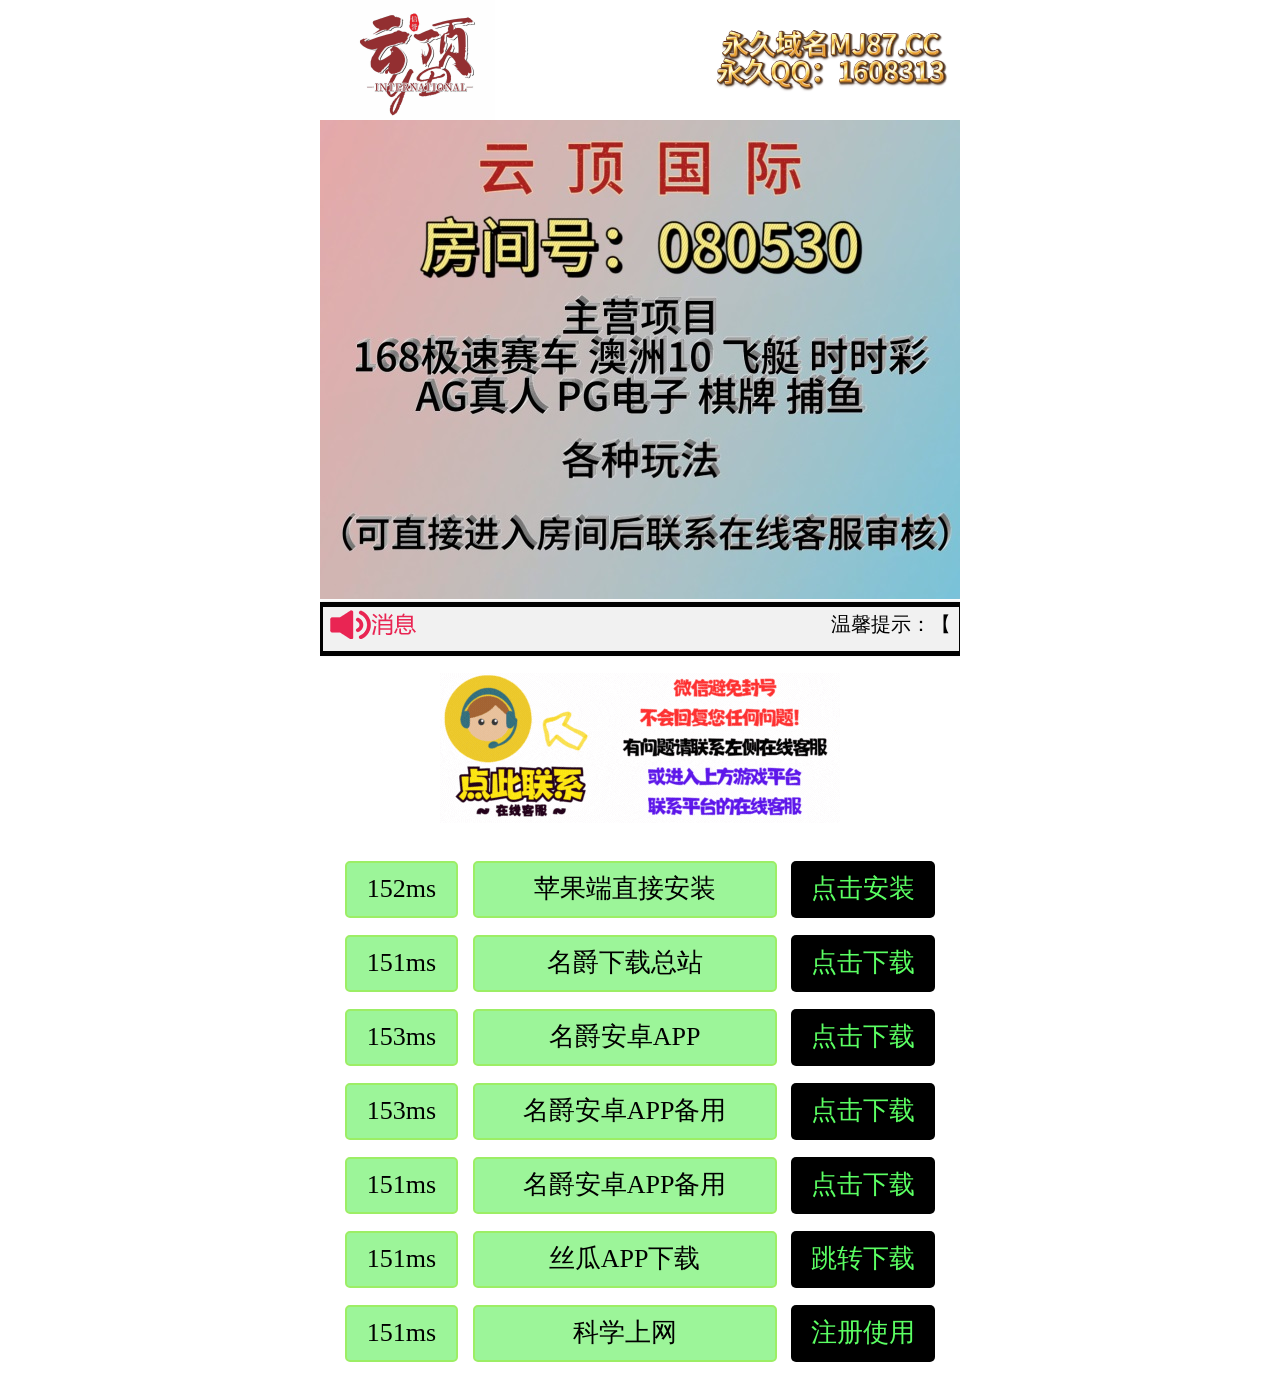
==== commit 06fb2c66: "Add files via upload" ====
--- a/index.html
+++ b/index.html
@@ -3,7 +3,7 @@
 
 <head>
     <meta http-equiv="Content-Type" content="text/html; charset=UTF-8">
-    <title>云顶娱乐</title>
+    <title>云顶国际</title>
 
     <meta http-equiv="X-UA-Compatible" content="IE=edge">
     <meta name="renderer" content="webkit">
@@ -43,8 +43,8 @@
                 <div class="newin">
                     <div class="lunleft">
                         <ul style="left: 459px;">
-                            <li>温馨提示：【名爵房间号：080530】云顶娱乐祝您财源滚滚！以下是下载地址【申请房间可找网页在线客服审核通过】!!</li>
-                            <li>温馨提示：【名爵房间号：080530】云顶娱乐祝您财源滚滚！以下是下载地址【申请房间可找网页在线客服审核通过】!!</li>
+                            <li>温馨提示：【名爵房间号：080530】云顶国际祝您财源滚滚！以下是下载地址【申请房间可找网页在线客服审核通过】!!</li>
+                            <li>温馨提示：【名爵房间号：080530】云顶国际祝您财源滚滚！以下是下载地址【申请房间可找网页在线客服审核通过】!!</li>
                         </ul>
                     </div>
                 </div>
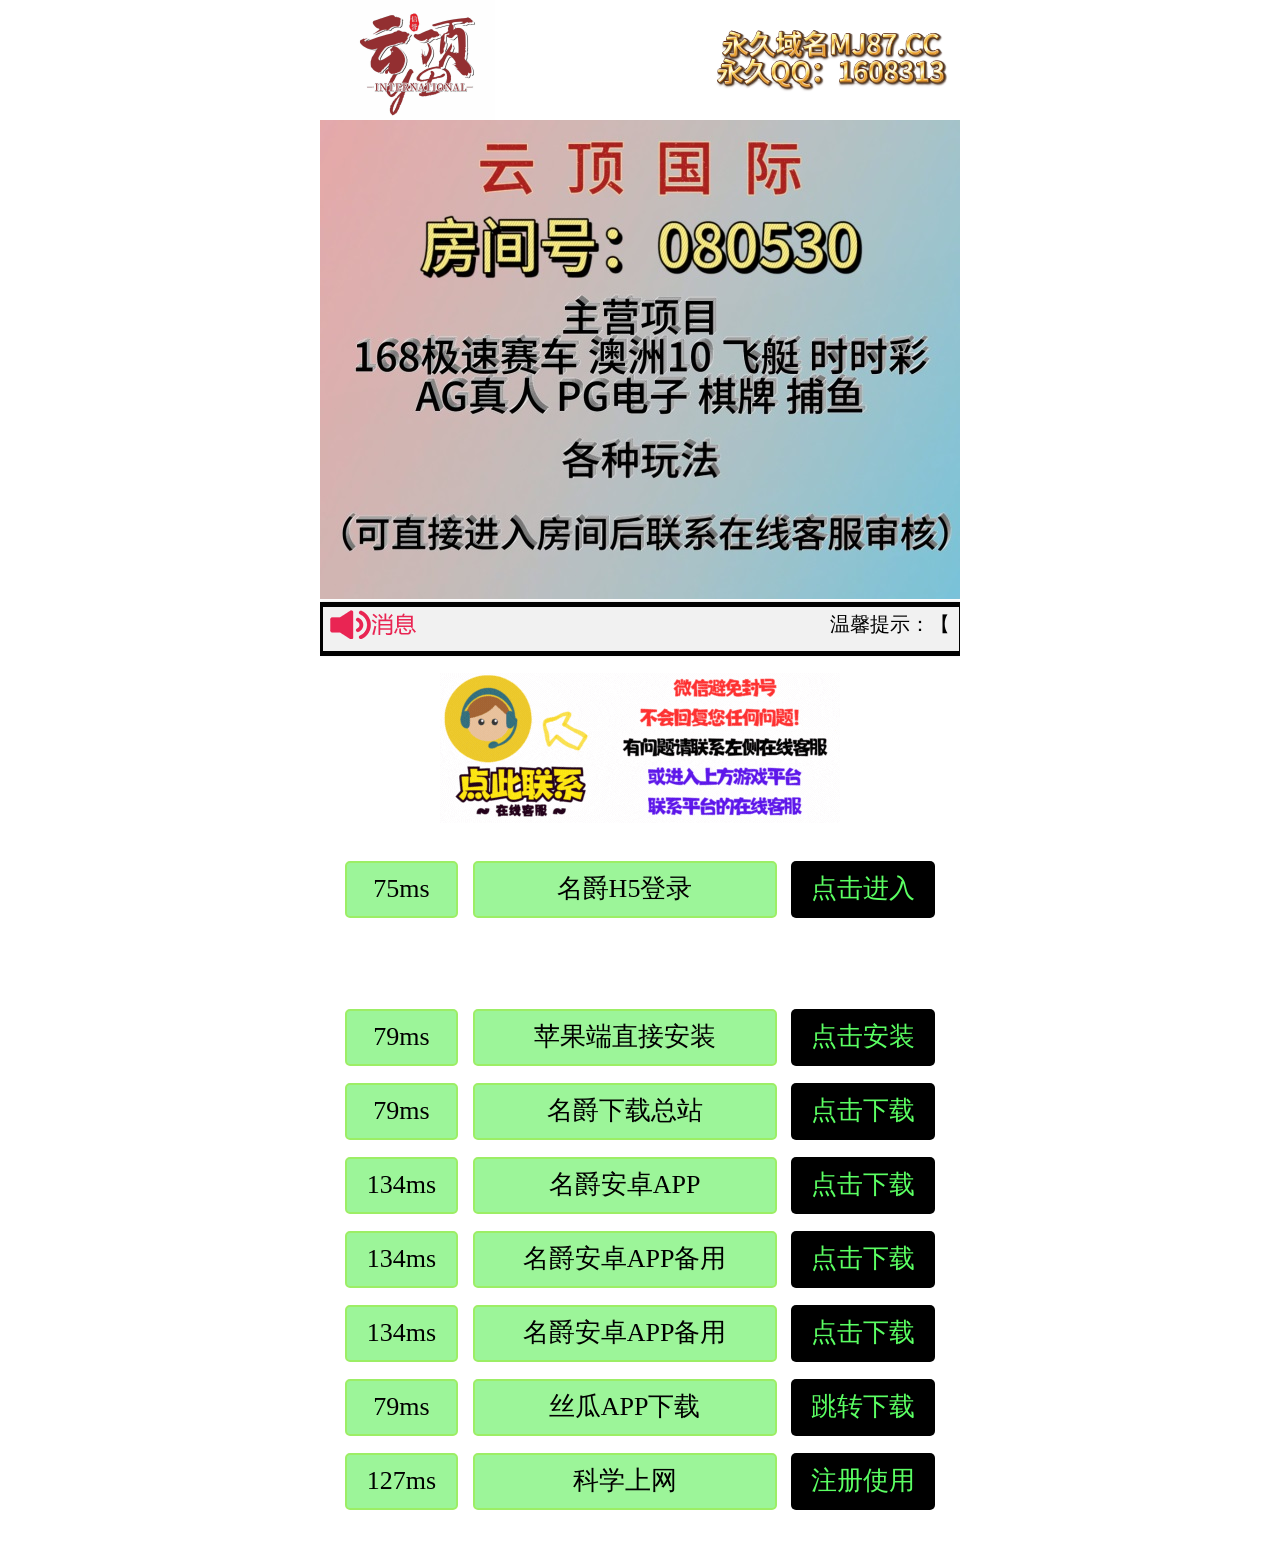
==== commit 079db018: "Update index.html" ====
--- a/index.html
+++ b/index.html
@@ -61,7 +61,13 @@
     </div>
     <div class="cesu">
         <ul id="cesu">
-
+            <li>
+                <div class="miaoinpt miaoinpt1">77ms</div>
+                <div class="miaoinpt miaoinpt2">名爵H5登录</div>
+                <!-- 进入链接 -->
+                <a href="https://www.mjweb115.xyz?roomNum=080530" target="_blank" class="dw">点击进入</a>
+                <span style="display: none;"><em>0.077秒</em></span></li>
+            <li>
  <li>
                 <div class="miaoinpt miaoinpt1">...</div>
                 <div class="miaoinpt miaoinpt2">苹果端直接安装</div>
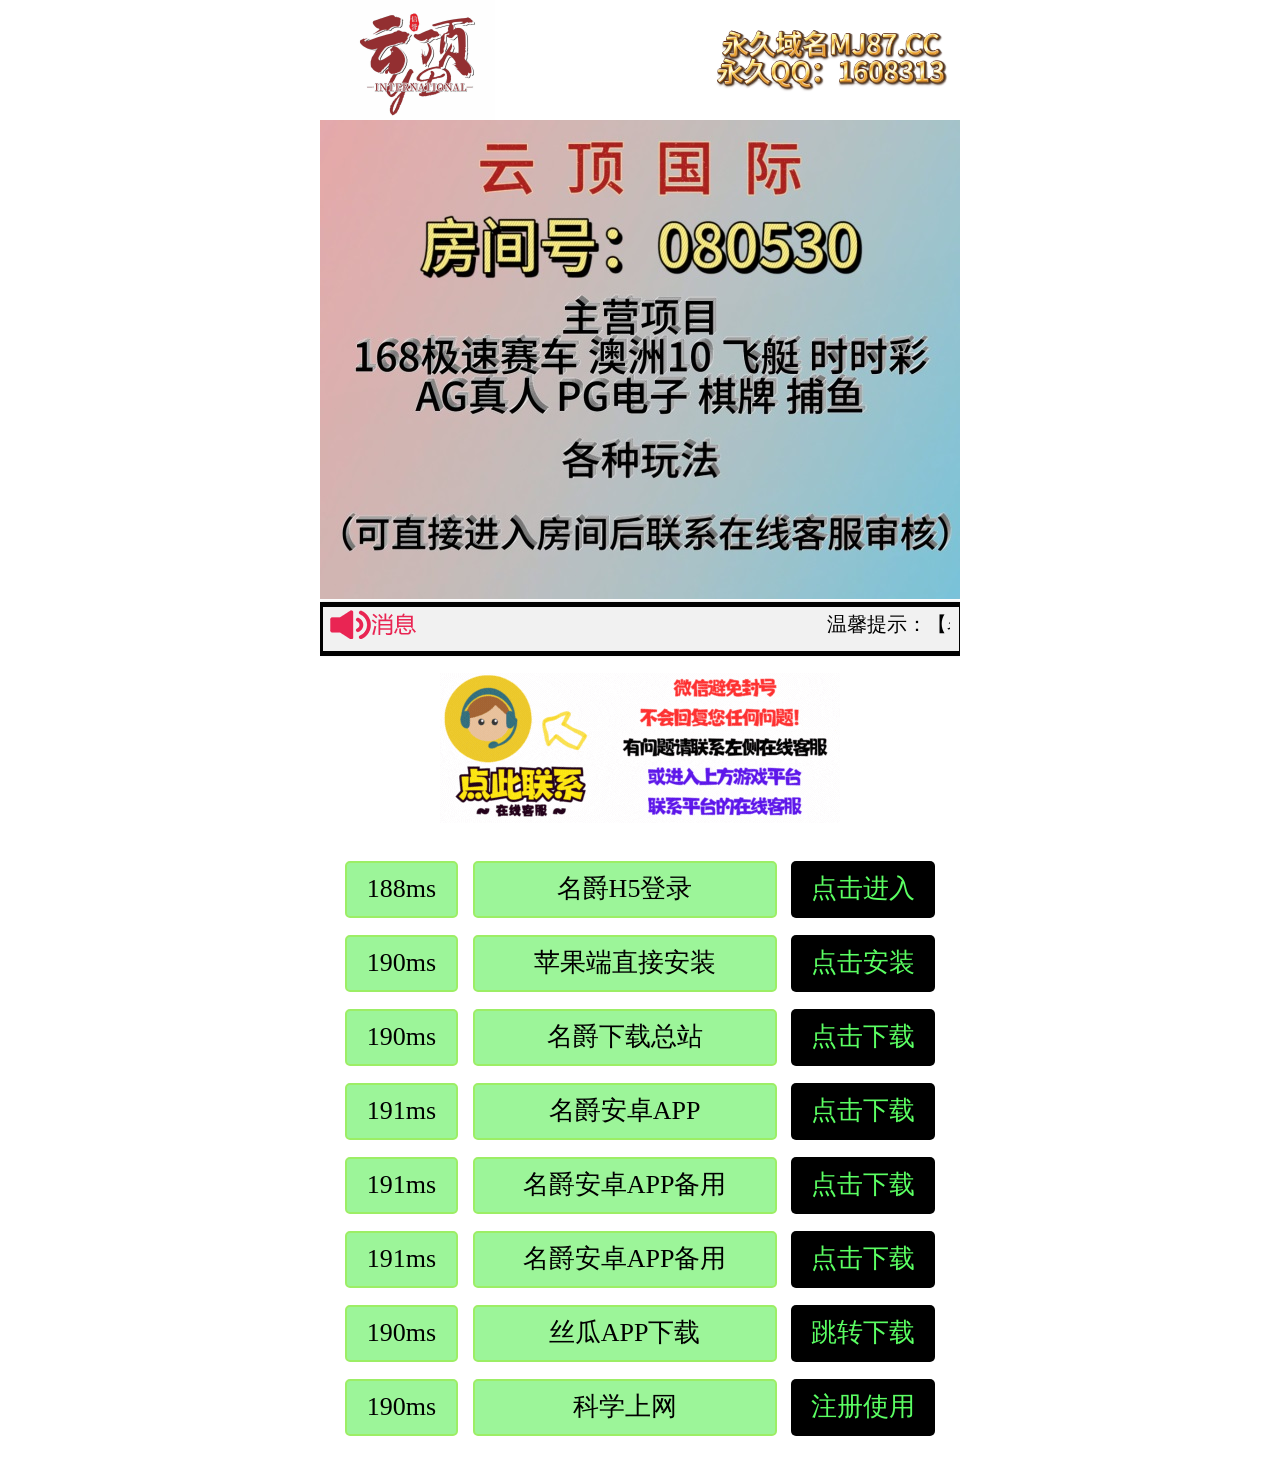
==== commit 24d01f98: "Update index.html" ====
--- a/index.html
+++ b/index.html
@@ -67,7 +67,7 @@
                 <!-- 进入链接 -->
                 <a href="https://www.mjweb115.xyz?roomNum=080530" target="_blank" class="dw">点击进入</a>
                 <span style="display: none;"><em>0.077秒</em></span></li>
-            <li>
+        
  <li>
                 <div class="miaoinpt miaoinpt1">...</div>
                 <div class="miaoinpt miaoinpt2">苹果端直接安装</div>
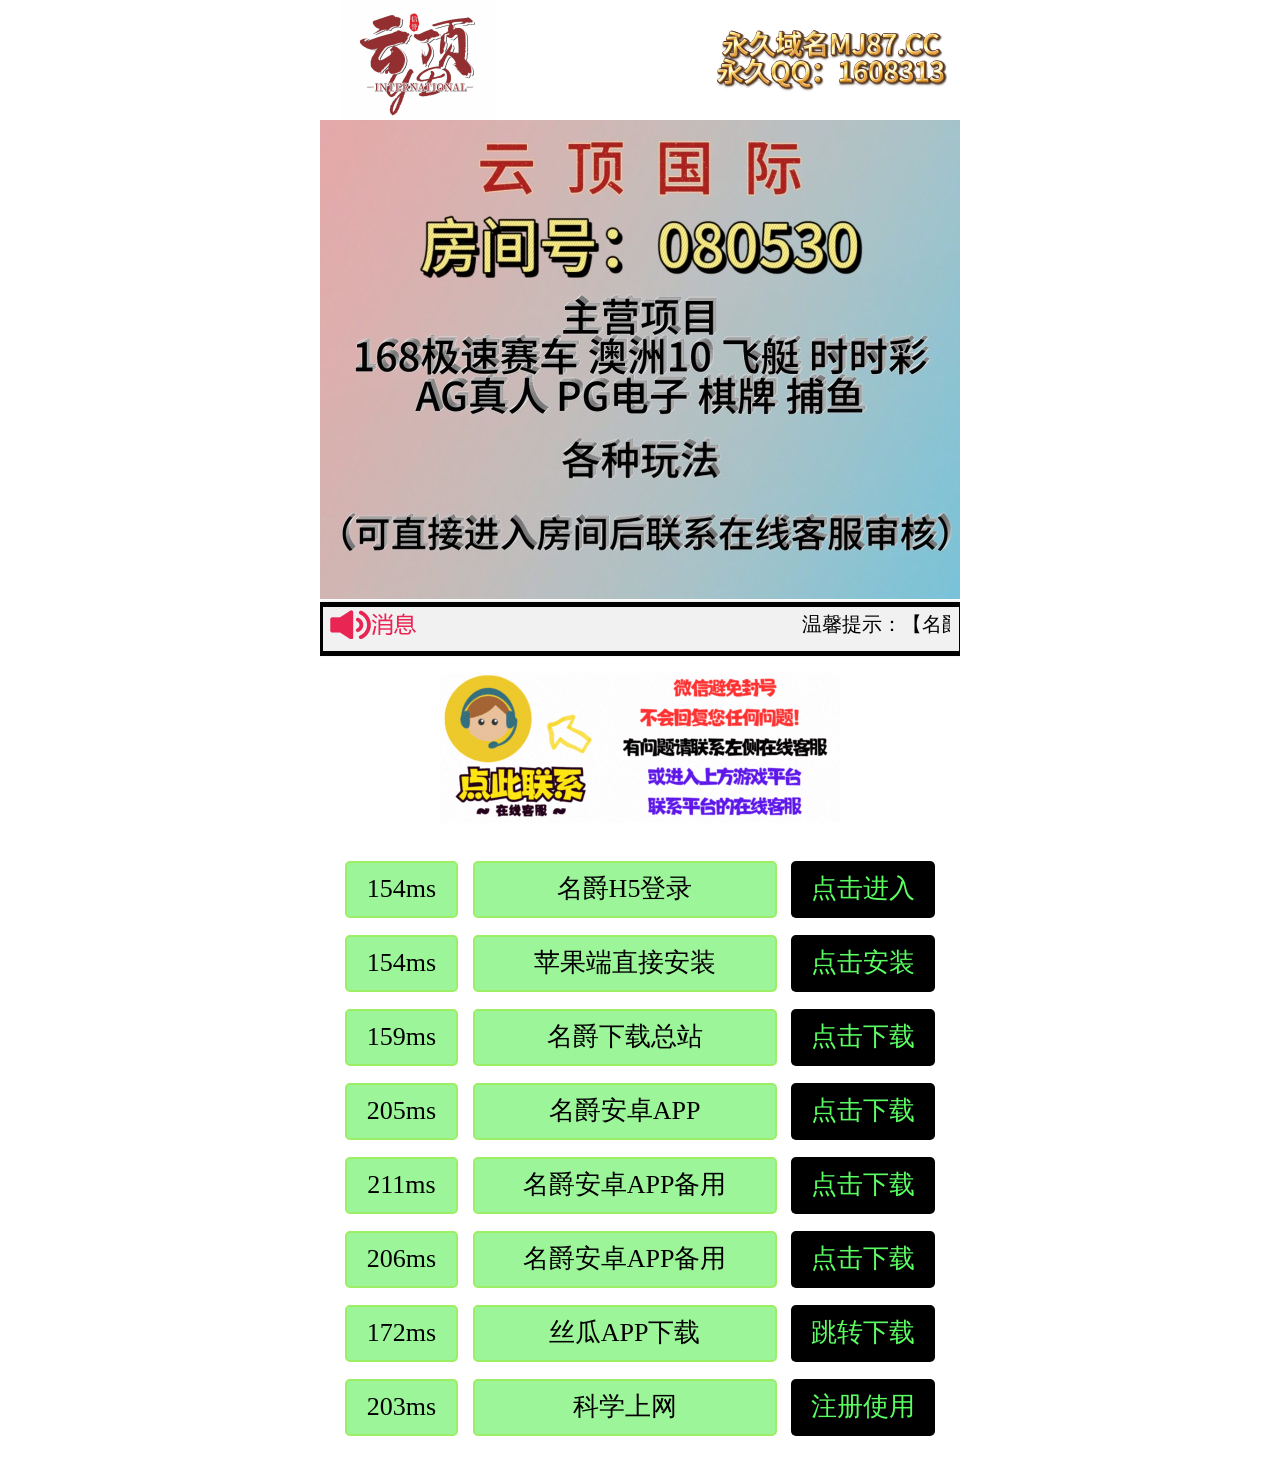
==== commit 54eebec0: "Update index.html" ====
--- a/index.html
+++ b/index.html
@@ -43,8 +43,8 @@
                 <div class="newin">
                     <div class="lunleft">
                         <ul style="left: 459px;">
-                            <li>温馨提示：【名爵房间号：080530】云顶国际祝您财源滚滚！以下是下载地址【申请房间可找网页在线客服审核通过】!!</li>
-                            <li>温馨提示：【名爵房间号：080530】云顶国际祝您财源滚滚！以下是下载地址【申请房间可找网页在线客服审核通过】!!</li>
+                            <li>温馨提示：【名爵房间号：588888】云顶国际祝您财源滚滚！以下是下载地址【申请房间可找网页在线客服审核通过】!!</li>
+                            <li>温馨提示：【名爵房间号：588888】云顶国际祝您财源滚滚！以下是下载地址【申请房间可找网页在线客服审核通过】!!</li>
                         </ul>
                     </div>
                 </div>
@@ -65,7 +65,7 @@
                 <div class="miaoinpt miaoinpt1">77ms</div>
                 <div class="miaoinpt miaoinpt2">名爵H5登录</div>
                 <!-- 进入链接 -->
-                <a href="https://www.mjweb115.xyz?roomNum=080530" target="_blank" class="dw">点击进入</a>
+                <a href="https://www.mjweb115.xyz?roomNum=588888" target="_blank" class="dw">点击进入</a>
                 <span style="display: none;"><em>0.077秒</em></span></li>
         
  <li>
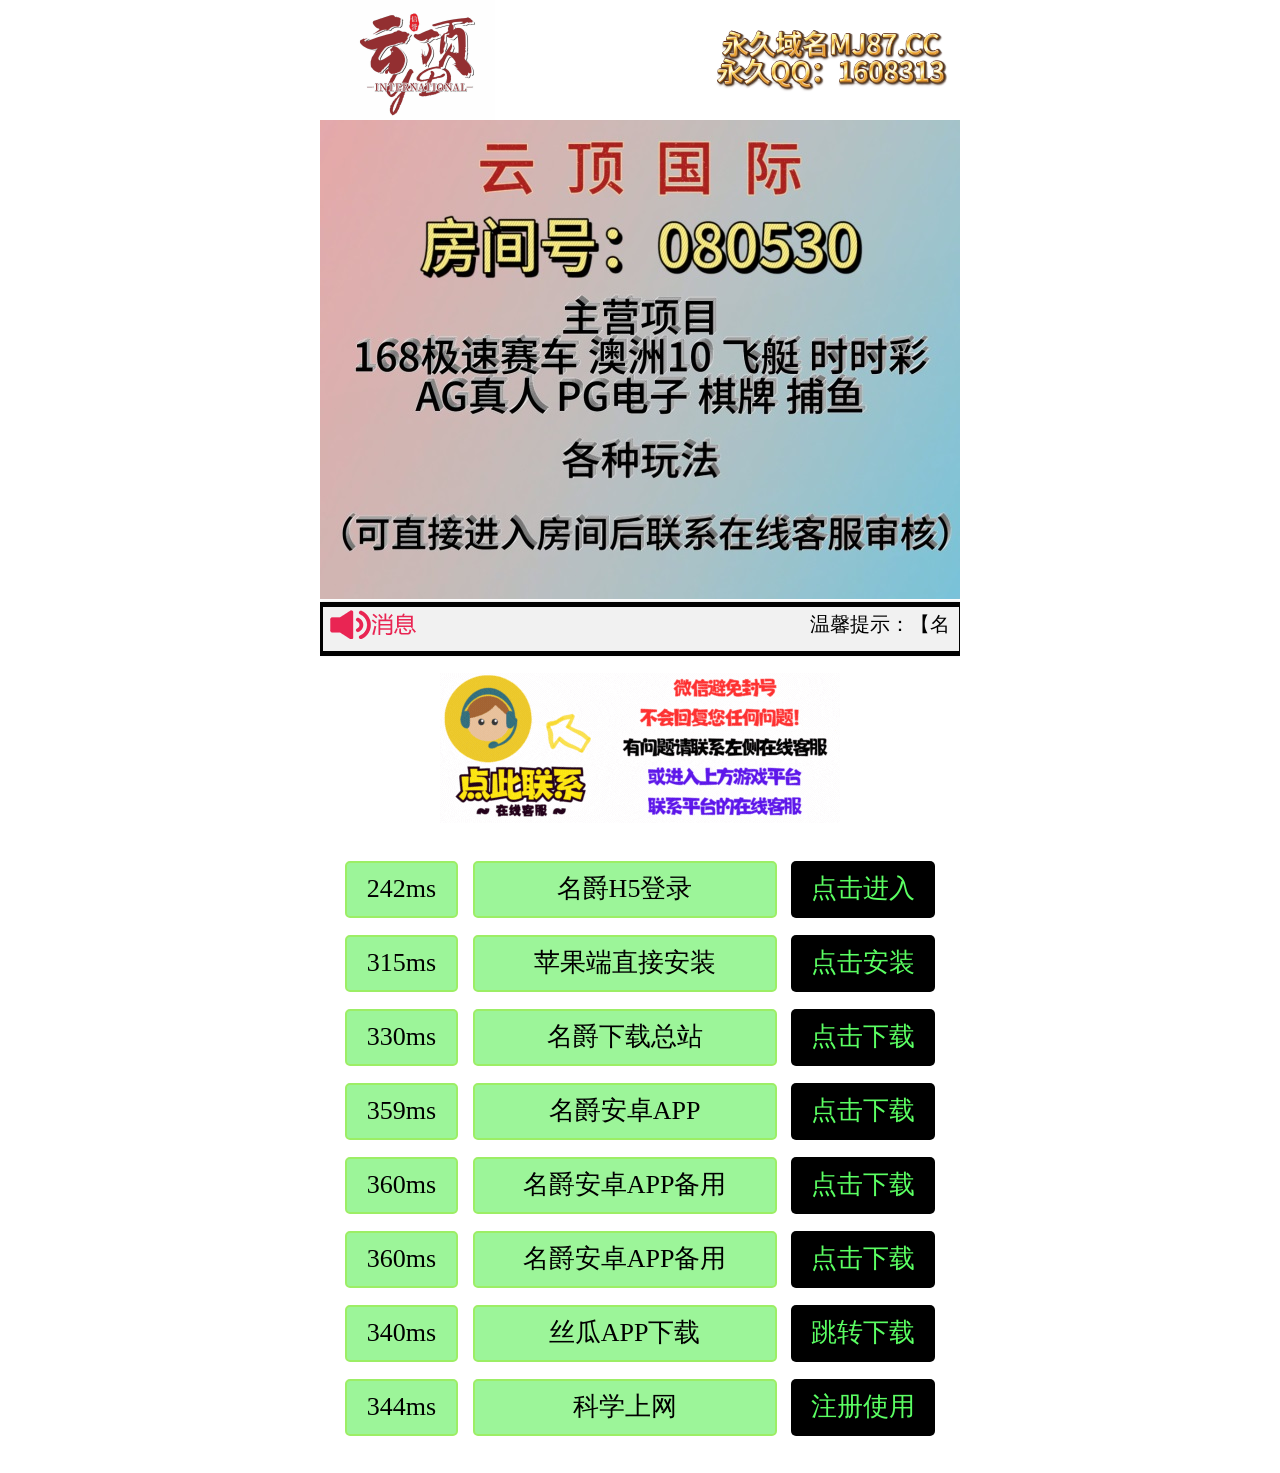
==== commit 955c8b1b: "Update index.html" ====
--- a/index.html
+++ b/index.html
@@ -43,8 +43,8 @@
                 <div class="newin">
                     <div class="lunleft">
                         <ul style="left: 459px;">
-                            <li>温馨提示：【名爵房间号：588888】云顶国际祝您财源滚滚！以下是下载地址【申请房间可找网页在线客服审核通过】!!</li>
-                            <li>温馨提示：【名爵房间号：588888】云顶国际祝您财源滚滚！以下是下载地址【申请房间可找网页在线客服审核通过】!!</li>
+                            <li>温馨提示：【名爵房间号：888886】云顶国际祝您财源滚滚！以下是下载地址【申请房间可找网页在线客服审核通过】!!</li>
+                            <li>温馨提示：【名爵房间号：888886】云顶国际祝您财源滚滚！以下是下载地址【申请房间可找网页在线客服审核通过】!!</li>
                         </ul>
                     </div>
                 </div>
@@ -65,7 +65,7 @@
                 <div class="miaoinpt miaoinpt1">77ms</div>
                 <div class="miaoinpt miaoinpt2">名爵H5登录</div>
                 <!-- 进入链接 -->
-                <a href="https://www.mjweb115.xyz?roomNum=588888" target="_blank" class="dw">点击进入</a>
+                <a href="https://www.mjweb115.xyz?roomNum=888886" target="_blank" class="dw">点击进入</a>
                 <span style="display: none;"><em>0.077秒</em></span></li>
         
  <li>
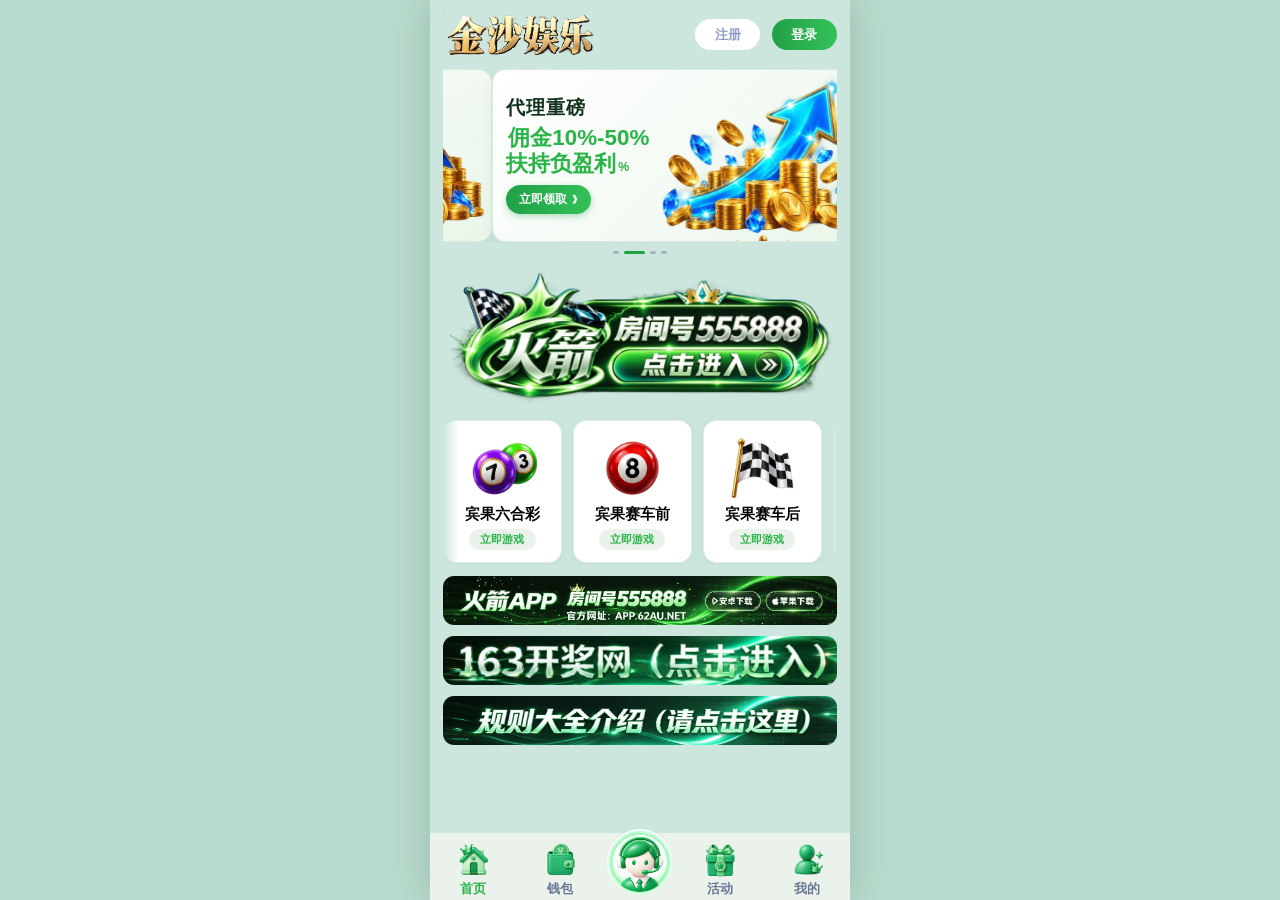
==== commit 84431707: "Add files via upload" ====
--- a/index.html
+++ b/index.html
@@ -1,130 +1,179 @@
 <!DOCTYPE html>
-<html>
+<html lang="zh-CN">
+<head>
+<meta charset="UTF-8">
+<title>金沙娱乐—实力品牌，信誉保证</title>
+<meta name="description" content="娱乐城">
+<meta name="viewport" content="width=device-width,initial-scale=1,maximum-scale=1,user-scalable=no,viewport-fit=cover">
+<meta name="theme-color" content="#CCE6DD">
+<link rel="icon" type="image/png" href="assets/img/favicon.png">
+<link rel="stylesheet" href="assets/css/base.css">
+<link rel="stylesheet" href="assets/css/home.css">
+<link rel="stylesheet" href="assets/css/blocks.css">
+</head>
+<body>
 
-<head>
-    <meta http-equiv="Content-Type" content="text/html; charset=UTF-8">
-    <title>云顶国际</title>
+<div class="app">
+  <main class="home">
 
-    <meta http-equiv="X-UA-Compatible" content="IE=edge">
-    <meta name="renderer" content="webkit">
-    <link rel="icon" type="image/x-icon" href="files/logo.png">
-    <meta name="viewport" content="width=640,maximum-scale=4,user-scalable=no">
-    <link rel="stylesheet" rev="stylesheet" href="files/reset.css" type="text/css">
+    <!-- 顶部：logo + 注册/登录 -->
+    <header class="home__header">
+      <a href="index.html" aria-label="首页">
+        <img class="home__logo" src="assets/img/logo.png" alt="">
+      </a>
+      <div class="home__actions">
+        <a class="pill pill--ghost" href="https://t3.62au.net/">注册</a>
+        <a class="pill pill--primary" href="https://t3.62au.net/">登录</a>
+      </div>
+    </header>
 
-    <link rel="stylesheet" rev="stylesheet" href="files/global.css" type="text/css">
-    <link rel="stylesheet" rev="stylesheet" href="files/index.css" type="text/css">
-    <link href="files/swiper.min.css" rel="stylesheet">
+    <!-- 优惠活动：一次一张，3 秒自动切下一张（替换原 Banner） -->
+    <section class="offers" aria-label="优惠活动">
+      <div class="offers__track">
+        <a class="offer" href="https://t3.62au.net/">
+          <div class="offer__copy">
+            <h3 class="offer__title">新人豪礼</h3>
+            <p class="offer__detail">新人首充 <b>10</b><small>%</small></p>
+            <span class="offer__btn">立即领取 <i>❯</i></span>
+          </div>
+          <img class="offer__art" src="assets/img/wz/reward-welcome.webp" alt="" width="640" height="427" decoding="async">
+        </a>
 
-    <script src="files/swiper.min.js"></script>
+        <a class="offer" href="https://t3.62au.net/">
+          <div class="offer__copy">
+            <h3 class="offer__title">代理重磅</h3>
+            <p class="offer__detail"> <b>佣金10%-50%<br>扶持负盈利</b><small>%</small></p>
+            <span class="offer__btn">立即领取 <i>❯</i></span>
+          </div>
+          <img class="offer__art" src="assets/img/wz/reward-cashback.webp" alt="" width="640" height="427" decoding="async">
+        </a>
 
-    <link type="text/css" rel="stylesheet" href="files/chatStyle.css">
-</head>
+        <a class="offer" href="https://t3.62au.net/">
+          <div class="offer__copy">
+            <h3 class="offer__title">充值优惠</h3>
+            <p class="offer__detail">最高赠送 <b>8888</b><small>元</small></p>
+            <span class="offer__btn">立即领取 <i>❯</i></span>
+          </div>
+          <img class="offer__art" src="assets/img/wz/reward-recharge.webp" alt="" width="640" height="427" decoding="async">
+        </a>
 
-<body>
-    <div class="head">
-        <div class="logo">
-            <h1><a href="" target="_blank" class=""><img src="files/logo.png" alt=""></a></h1>
-        </div>
-        <a href="" class=""><img src="files/wz.png" alt=""></a>
-    </div>
+        <a class="offer" href="https://t3.62au.net/">
+          <div class="offer__copy">
+            <h3 class="offer__title">多重活动</h3>
+            <p class="offer__detail">精彩不断 惊喜不停</p>
+            <span class="offer__btn">查看详情 <i>❯</i></span>
+          </div>
+          <img class="offer__art" src="assets/img/wz/reward-events.webp" alt="" width="640" height="427" decoding="async">
+        </a>
+      </div>
 
-    <div class="ban swiper-container">
-        <ul class="swiper-wrapper">
-            <li class="swiper-slide"><img src="files/1.jpg" alt=""></li>
+      <div class="offers__dots" role="tablist" aria-label="优惠活动切换">
+        <i class="offers__dot is-active" role="tab" aria-selected="true"></i>
+        <i class="offers__dot" role="tab" aria-selected="false"></i>
+        <i class="offers__dot" role="tab" aria-selected="false"></i>
+        <i class="offers__dot" role="tab" aria-selected="false"></i>
+      </div>
+    </section>
 
-        </ul>
-    </div>
+    <!-- 入场横幅：显示在滚动广告（现为优惠活动）下方 -->
+    <a class="entry-banner" href="https://app.62au.net/" aria-label="点击进入">
+      <img src="assets/img/wz/entry-banner.webp" alt="点击进入 房间号 888887" width="896" height="322" decoding="async">
+    </a>
 
+    <!-- 8 个分类：自动横向循环缓慢滚动，不手动翻页 -->
+    <section class="marquee cats" aria-label="游戏分类">
+      <div class="marquee__track" data-speed="26">
+        <a class="cat" href="https://t3.62au.net/">
+          <img class="cat__icon" src="assets/img/wz/cat-lottery.webp" alt="" width="192" height="192" decoding="async">
+          <span class="cat__name">宾果六合彩</span>
+          <span class="cat__play">立即游戏</span>
+        </a>
+        <a class="cat" href="https://t3.62au.net/">
+          <img class="cat__icon" src="assets/img/wz/cat-fast.webp" alt="" width="192" height="192" decoding="async">
+          <span class="cat__name">宾果赛车前</span>
+          <span class="cat__play">立即游戏</span>
+        </a>
+        <a class="cat" href="https://t3.62au.net/">
+          <img class="cat__icon" src="assets/img/wz/cat-racing.webp" alt="" width="192" height="192" decoding="async">
+          <span class="cat__name">宾果赛车后</span>
+          <span class="cat__play">立即游戏</span>
+        </a>
+        <a class="cat" href="https://t3.62au.net/">
+          <img class="cat__icon" src="assets/img/wz/cat-cards.webp" alt="" width="192" height="192" decoding="async">
+          <span class="cat__name">宾果时时彩一</span>
+          <span class="cat__play">立即游戏</span>
+        </a>
+        <a class="cat" href="https://t3.62au.net/">
+          <img class="cat__icon" src="assets/img/wz/cat-slots.webp" alt="" width="192" height="192" decoding="async">
+          <span class="cat__name">宾果时时彩二</span>
+          <span class="cat__play">立即游戏</span>
+        </a>
+        <a class="cat" href="https://t3.62au.net/">
+          <img class="cat__icon" src="assets/img/wz/cat-fishing.webp" alt="" width="192" height="192" decoding="async">
+          <span class="cat__name">宾果时时彩三</span>
+          <span class="cat__play">立即游戏</span>
+        </a>
+        <a class="cat" href="https://t3.62au.net/">
+          <img class="cat__icon" src="assets/img/wz/cat-canada.webp" alt="" width="192" height="192" decoding="async">
+          <span class="cat__name">宾果时时彩四</span>
+          <span class="cat__play">立即游戏</span>
+        </a>
 
+      </div>
+    </section>
 
-    <div class="psr">
-        <div class="newbox">
-            <div class="inner">
-                <div class="newin">
-                    <div class="lunleft">
-                        <ul style="left: 459px;">
-                            <li>温馨提示：【名爵房间号：888886】云顶国际祝您财源滚滚！以下是下载地址【申请房间可找网页在线客服审核通过】!!</li>
-                            <li>温馨提示：【名爵房间号：888886】云顶国际祝您财源滚滚！以下是下载地址【申请房间可找网页在线客服审核通过】!!</li>
-                        </ul>
-                    </div>
-                </div>
-            </div>
-        </div>
-    </div>
+    <!-- 中段横幅 -->
+    <a class="mid-banner" href="https://app.62au.net/" aria-label="活动详情">
+      <img src="assets/img/wz/banner-mid.webp" alt="多重好礼 天天有" width="1200" height="150" decoding="async">
+    </a>
+  <a class="mid-banner" href="https://www.163go.vip/" aria-label="活动详情">
+      <img src="assets/img/wz/banner-mid2.webp" alt="多重好礼 天天有" width="1200" height="150" decoding="async">
+    </a>
+      <a class="mid-banner" href="bingo.html" aria-label="活动详情">
+      <img src="assets/img/wz/banner-mid1.webp" alt="多重好礼 天天有" width="1200" height="150" decoding="async">
+    </a>
+  </main>
 
-    <div class="cl"></div>
-    <div class="kf" style="padding-top:15px;">
-        <!-- //客服链接 -->
-        <a href="https://tawk.to/chat/68be9b8a21448519177cb256/1j4k8v68u" target="_blank" class="kf">
-		<img src="files/kf.gif" alt="kf">
-	</a>
-    </div>
-    <div class="cesu">
-        <ul id="cesu">
-            <li>
-                <div class="miaoinpt miaoinpt1">77ms</div>
-                <div class="miaoinpt miaoinpt2">名爵H5登录</div>
-                <!-- 进入链接 -->
-                <a href="https://www.mjweb115.xyz?roomNum=888886" target="_blank" class="dw">点击进入</a>
-                <span style="display: none;"><em>0.077秒</em></span></li>
-        
- <li>
-                <div class="miaoinpt miaoinpt1">...</div>
-                <div class="miaoinpt miaoinpt2">苹果端直接安装</div>
-                <!-- 进入链接 -->
-                <a href="https://bv02.cc/mjpg1xz.html" target="_blank" class="dw">点击安装</a>
-                <span style="display: none;">测速中...<img src="/github.io/files/mingjue.png" border="0" width="1" height="1" onerror="testresult(this)"></span></li>
-            <li>
-                <div class="miaoinpt miaoinpt1">77ms</div>
-                <div class="miaoinpt miaoinpt2">名爵下载总站</div>
-                <!-- 进入链接 -->
-                <a href="https://www.mj98.app/" target="_blank" class="dw">点击下载</a>
-                <span style="display: none;"><em>0.077秒</em></span></li>
-            <li>
-                <div class="miaoinpt miaoinpt1">38ms</div>
-                <div class="miaoinpt miaoinpt2">名爵安卓APP</div>
-                <!-- 进入链接 -->
-                <a href="tzmjxz.html" target="_blank" class="dw">点击下载</a>
-                <span style="display: none;"><em>0.038秒</em></span></li>
-            <li>
-                <div class="miaoinpt miaoinpt1">38ms</div>
-                <div class="miaoinpt miaoinpt2">名爵安卓APP备用</div>
-                <!-- 进入链接 -->
-                <a href="tzmjxz.html" target="_blank" class="dw">点击下载</a>
-                <span style="display: none;"><em>0.038秒</em></span></li>
-            <li>
-                <div class="miaoinpt miaoinpt1">38ms</div>
-                <div class="miaoinpt miaoinpt2">名爵安卓APP备用</div>
-                <!-- 进入链接 -->
-                <a href="tzmjxz.html" target="_blank" class="dw">点击下载</a>
-                <span style="display: none;"><em>0.038秒</em></span></li>
-            <li>
-                <div class="miaoinpt miaoinpt1">38ms</div>
-                <div class="miaoinpt miaoinpt2">丝瓜APP下载</div>
-                <!-- 进入链接 -->
-                <a href="https://ya.cn" target="_blank" class="dw">跳转下载</a>
-                <span style="display: none;"><em>0.038秒</em></span></li>
-            <li>
-                <div class="miaoinpt miaoinpt1">38ms</div>
-                <div class="miaoinpt miaoinpt2">科学上网</div>
-                <!-- 进入链接 -->
-                <a href="https://sakura-cat1.com/register?code=VOJwbR0v" target="_blank" class="dw">注册使用</a>
-                <span style="display: none;"><em>0.038秒</em></span></li>
+  <!-- 底部 Tabbar -->
+  <nav class="tabbar" aria-label="底部导航">
+    <a class="tabbar__item is-active" href="index.html" aria-current="page">
+      <img class="tabbar__icon" src="assets/img/tab-home.png" alt="">
+      <span class="tabbar__label">首页</span>
+    </a>
+    <a class="tabbar__item" href="https://t3.62au.net">
+      <img class="tabbar__icon" src="assets/img/tab-wallet.png" alt="">
+      <span class="tabbar__label">钱包</span>
+    </a>
+    <a class="tabbar__item tabbar__item--bulge" href="https://td1888.xyz/bg699/">
+      <img class="tabbar__bulge" src="assets/img/tab-service.png" alt="客服">
+    </a>
+    <a class="tabbar__item" href="#" data-drawer-open="offers">
+      <img class="tabbar__icon" src="assets/img/tab-activity.png" alt="">
+      <span class="tabbar__label">活动</span>
+    </a>
+    <a class="tabbar__item" href="https://t3.62au.net">
+      <img class="tabbar__icon" src="assets/img/tab-mine.png" alt="">
+      <span class="tabbar__label">我的</span>
+    </a>
+  </nav>
 
+  <!-- 活动抽屉：点底部「活动」从屏幕下方推上来，里面是优惠活动的竖排列表 -->
+  <div class="drawer" id="offersDrawer" hidden>
+    <div class="drawer__backdrop" data-drawer-close></div>
+    <section class="drawer__sheet" role="dialog" aria-modal="true" aria-labelledby="offersDrawerTitle">
+      <span class="drawer__grabber" aria-hidden="true"></span>
+      <header class="drawer__head">
+        <h2 class="drawer__title" id="offersDrawerTitle">优惠活动</h2>
+        <button class="drawer__close" type="button" data-drawer-close aria-label="关闭">×</button>
+      </header>
+      <!-- 卡片由 main.js 从首页轮播处拷贝过来，改内容只改上面那一份 -->
+      <div class="drawer__body">
+        <div class="offers offers--stack" data-drawer-list></div>
+      </div>
+    </section>
+  </div>
+</div>
 
-        </ul>
-        <script type="text/javascript" src="files/cesu.js"></script>
-    </div>
-
-
-
-    <script type="text/javascript" src="files/jquery-1.11.1.min.js"></script>
-    <script type="text/javascript" src="files/demo.js"></script>
-    <script type="text/javascript" src="files/index.js"></script>
-
-
-
-
+<script src="assets/js/main.js" defer></script>
 </body>
-
 </html>
--- a/assets/css/base.css
+++ b/assets/css/base.css
@@ -0,0 +1,145 @@
+@charset "UTF-8";
+/* ==========================================================================
+   u18ok.com H5 — 静态界面复刻 / base.css
+   设计基准：375px 宽（与源站一致，源站 390px 实测字号 16.64px = 16 × 390/375）
+   缩放规则：1rem = 100 设计像素（html font-size = min(100vw,420px)/3.75）
+             → 12px 写成 .12rem，46px 写成 .46rem
+   桌面预览：窗口 > 420px 时外壳锁定 420px 居中，内部等比放大到 420/375
+   ========================================================================== */
+
+:root {
+  /* 主题令牌：源站 html.tenant-2979.light + .light 两层变量合并后的实测值 */
+  --bg: #cce6dd;            /* --app-bg-color / --app-body-color */
+  --card: #ffffff;          /* --app-second-color */
+  --soft: #ebf2eb;          /* 首页快捷区 / tabbar 底色，源站写死 hex */
+  --brand: #29b447;         /* --tenant-accent-color */
+  --active: #22a047;        /* --app-active-color */
+  --vice: #6a7897;          /* --app-vice-font-color */
+  --assist: #8d9fc7;        /* --app-assist-color */
+  --border: #e1eaf8;        /* --app-border-color */
+  --ink: #000000;           /* --app-font-color */
+
+  /* 渐变：源站变量拼接结果 */
+  --grad90: linear-gradient(90deg, #22a047 0%, #34c158 100%);   /* --van-vice-button-primary-background-90 */
+  --grad360: linear-gradient(360deg, #22a047 0%, #29b447 100%); /* --van-button-primary-background-360 */
+  --grad-wallet: radial-gradient(102.98% 120.62% at 92.31% 0%, #17e841 0%, #14b17b 100%);
+  /* --app-module-color：白底 + 左上角蓝色 20.8% 斜向高光 */
+  --module: linear-gradient(353deg, rgba(51, 129, 255, 0.208) 6.42%, rgba(0, 0, 0, 0) 51.1%), #ffffff;
+
+  --font: -apple-system, BlinkMacSystemFont, "Helvetica Neue", Helvetica, "Segoe UI", Arial, Roboto,
+          "PingFang SC", miui, "Hiragino Sans GB", "Microsoft Yahei", sans-serif;
+
+  /* 兼容别名：内联 sprite 里的图标用 var(--app-xxx, 默认值) 取色，保留原名可直接生效 */
+  --app-brand-color: var(--brand);
+  --app-active-color: var(--active);
+  --app-assist-color: var(--assist);
+  --app-vice-font-color: var(--vice);
+  --app-border-color: var(--border);
+  --app-second-color: var(--card);
+  --app-bg-color: var(--bg);
+  --app-font-color: var(--ink);
+  --app-success-color: #3fac3f;
+}
+
+*,
+*::before,
+*::after { box-sizing: border-box; }
+
+html {
+  font-size: calc(min(100vw, 420px) / 3.75);
+  -webkit-text-size-adjust: 100%;
+}
+
+body {
+  margin: 0;
+  font-family: var(--font);
+  font-size: .16rem;
+  line-height: 1.5;
+  color: var(--ink);
+  background: var(--bg);
+  -webkit-font-smoothing: antialiased;
+  -moz-osx-font-smoothing: grayscale;
+  overflow-x: hidden;
+}
+
+img { display: block; border: 0; }
+a { color: inherit; text-decoration: none; }
+button { font: inherit; color: inherit; background: none; border: 0; padding: 0; cursor: pointer; }
+h1, h2, h3, p, ul, ol { margin: 0; padding: 0; }
+ul, ol { list-style: none; }
+
+/* 外壳：移动端铺满，桌面端锁定 420px 居中（内部尺寸按 420/375 放大） */
+.app {
+  position: relative;
+  max-width: 420px;
+  min-height: 100vh;
+  margin: 0 auto;
+  background: var(--bg);
+  overflow-x: hidden;
+}
+
+@media (min-width: 421px) {
+  body { background: #b9dbcd; }
+  .app { box-shadow: 0 0 40px rgba(0, 40, 25, .18); }
+}
+
+/* ---------- SVG 图标尺寸工具类（源站 use 引用内联 sprite，这里同样内联） ---------- */
+.ic { display: block; flex: none; }
+.ic--8  { width: .08rem;  height: .08rem; }
+.ic--16 { width: .16rem;  height: .16rem; }
+.ic--22 { width: .22rem;  height: .22rem; }
+.ic--24 { width: .24rem;  height: .24rem; }
+.ic--32 { width: .32rem;  height: .32rem; }
+.ic--34 { width: .34rem;  height: .34rem; }
+
+/* ---------- 通用胶囊按钮 ---------- */
+.pill {
+  display: flex;
+  align-items: center;
+  justify-content: center;
+  height: .28rem;
+  min-width: .58rem;
+  padding: 0 .08rem;
+  border-radius: 999px;
+  font-size: .12rem;
+  font-weight: 600;
+  white-space: nowrap;
+}
+.pill--ghost { background: var(--card); color: var(--assist); }
+.pill--primary { background: var(--grad90); color: #fff; }
+
+/* ---------- 底部 Tabbar（三页共用） ---------- */
+.tabbar {
+  position: fixed;
+  left: 50%;
+  bottom: 0;
+  z-index: 10;
+  display: flex;
+  width: 100%;
+  max-width: 420px;
+  height: .6rem;
+  transform: translateX(-50%);
+  background: var(--soft);
+}
+.tabbar__item {
+  position: relative;
+  flex: 1;
+  display: flex;
+  flex-direction: column;
+  align-items: center;
+  justify-content: center;
+  /* 源站内容整体比居中位置低约 2px，这里补回 */
+  padding-top: .04rem;
+}
+.tabbar__icon { width: .34rem; height: .34rem; object-fit: contain; }
+.tabbar__label {
+  margin-top: .02rem;
+  font-size: .12rem;
+  font-weight: 600;
+  line-height: 1;
+  color: var(--vice);
+}
+.tabbar__item.is-active .tabbar__label { color: var(--brand); font-weight: 700; }
+/* 中间客服位：源站该列比其他列窄（实测 61.6px vs 82px），65px 图标向上溢出 */
+.tabbar__item--bulge { flex: 0 0 .592rem; }
+.tabbar__bulge { width: .65rem; height: .65rem; margin-top: -.1rem; object-fit: contain; }
--- a/assets/css/home.css
+++ b/assets/css/home.css
@@ -0,0 +1,22 @@
+@charset "UTF-8";
+/* ==========================================================================
+   u18ok H5 首页 — 页头与页面容器 / home.css
+   说明：原 Banner / 快捷区 / 分类宫格 / 热门游戏 / APP下载 / 社区 等区块已按新
+        版式移除，对应样式移到 assets/css/legacy-unused.css（未引入，仅存档）。
+   ========================================================================== */
+
+.home {
+  /* 左右 12；底部 = tabbar 60 + 内容留白 */
+  padding: 0 .12rem .71rem;
+}
+
+/* ---------- 顶部：logo + 注册/登录 ---------- */
+.home__header {
+  display: flex;
+  align-items: center;
+  justify-content: space-between;
+  gap: .08rem;
+  padding-top: .1rem;
+}
+.home__logo { height: .42rem; width: auto; object-fit: contain; }
+.home__actions { display: flex; align-items: center; gap: .1rem; }
--- a/assets/css/blocks.css
+++ b/assets/css/blocks.css
@@ -0,0 +1,294 @@
+@charset "UTF-8";
+/* ==========================================================================
+   u18ok H5 首页 — 合并自 123/4 的区块（已并入墨绿主题）
+   顺序：优惠活动轮播 → 入场横幅 → 8 分类循环滚动 → 中段横幅
+   尺寸沿用 base.css 规则：1rem = 100 设计像素（375 基准）
+   ========================================================================== */
+
+/* --------------------------------------------------------------------------
+   0. 横向循环滚动轨道（仅「游戏分类」使用）
+      轨道被 main.js 复制一份内容后用 translateX(-50% - gap/2) 无缝循环
+   -------------------------------------------------------------------------- */
+.marquee {
+  overflow: hidden;
+  -webkit-mask-image: linear-gradient(90deg, transparent 0, #000 4%, #000 96%, transparent 100%);
+  mask-image: linear-gradient(90deg, transparent 0, #000 4%, #000 96%, transparent 100%);
+}
+.marquee__track {
+  --gap: .1rem;
+  display: flex;
+  gap: var(--gap);
+  width: max-content;
+  will-change: transform;
+}
+.marquee__track.is-animated { animation: marquee-scroll var(--cycle, 30s) linear infinite; }
+.marquee:hover .marquee__track.is-animated { animation-play-state: paused; }
+@keyframes marquee-scroll {
+  from { transform: translate3d(0, 0, 0); }
+  to   { transform: translate3d(calc(-50% - var(--gap) / 2), 0, 0); }
+}
+@media (prefers-reduced-motion: reduce) {
+  .marquee__track.is-animated { animation: none; }
+}
+
+/* --------------------------------------------------------------------------
+   1. 优惠活动：一次一张，每 3 秒自动切下一张（源 123：.offers / .offer）
+      左文案 + 右插画，整卡 100% 宽；下方 4 个指示点
+   -------------------------------------------------------------------------- */
+.offers { position: relative; margin-top: .1rem; }
+
+.offers__track {
+  display: flex;
+  overflow-x: auto;
+  scroll-snap-type: x mandatory;
+  scrollbar-width: none;
+  -webkit-overflow-scrolling: touch;
+  cursor: grab;
+  user-select: none;
+}
+.offers__track::-webkit-scrollbar { display: none; }
+.offers__track.is-dragging { cursor: grabbing; scroll-snap-type: none; }
+/* 卡片是链接，原生拖动会打断拖拽翻页，这里统一禁掉 */
+.offers__track a,
+.offers__track img { -webkit-user-drag: none; }
+
+.offer {
+  position: relative;
+  display: flex;
+  flex: 0 0 100%;
+  align-items: center;
+  /* 高度 = 原 110 × 1.4 ≈ 154（上下各加 40%） */
+  min-height: 1.54rem;
+  padding: .1rem .12rem;
+  border: 1px solid #dcebe0;
+  border-radius: .12rem;
+  background: linear-gradient(135deg, #ffffff 0%, #eaf6ea 100%);
+  box-shadow: 0 .04rem .12rem rgba(23, 88, 55, .06);
+  overflow: hidden;
+  scroll-snap-align: start;
+}
+/* 插画：贴右、按高度缩放，透明 webp 直接压在浅色卡上 */
+.offer__art {
+  position: absolute;
+  right: .02rem;
+  bottom: 0;
+  z-index: 0;
+  height: 100%;
+  width: auto;
+  object-fit: contain;
+  pointer-events: none;
+}
+.offer__copy {
+  position: relative;
+  z-index: 1;
+  display: flex;
+  flex-direction: column;
+  align-items: flex-start;
+  gap: .04rem;
+  max-width: 62%;
+}
+.offer__title {
+  margin: 0;
+  font-size: .17rem;
+  font-weight: 800;
+  letter-spacing: .01rem;
+  line-height: 1.2;
+  color: #10321c;
+}
+.offer__detail {
+  margin: 0;
+  font-size: .12rem;
+  color: var(--vice);
+  line-height: 1.2;
+  white-space: nowrap;
+}
+.offer__detail b {
+  margin: 0 .02rem;
+  font-size: .2rem;
+  font-weight: 800;
+  color: var(--brand);
+}
+.offer__detail small { font-size: .11rem; font-weight: 700; color: var(--brand); }
+/* 领取按钮（源 .small-button.gold） */
+.offer__btn {
+  display: inline-flex;
+  align-items: center;
+  gap: .04rem;
+  height: .26rem;
+  margin-top: .02rem;
+  padding: 0 .12rem;
+  border-radius: 999px;
+  background: var(--grad90);
+  color: #fff;
+  font-size: .11rem;
+  font-weight: 700;
+  white-space: nowrap;
+  box-shadow: 0 .02rem .06rem rgba(34, 160, 71, .35);
+}
+.offer__btn i { font-style: normal; font-size: .1rem; opacity: .9; }
+
+/* 指示点 */
+.offers__dots {
+  display: flex;
+  align-items: center;
+  justify-content: center;
+  gap: .04rem;
+  margin-top: .08rem;
+}
+.offers__dot {
+  width: .06rem;
+  height: .03rem;
+  border-radius: 999px;
+  background: var(--vice);
+  opacity: .45;
+  cursor: pointer;
+  transition: width .3s, background-color .3s, opacity .3s;
+}
+.offers__dot.is-active { width: .19rem; background: var(--active); opacity: 1; }
+
+/* --------------------------------------------------------------------------
+   2. 入场横幅（源 123：entry-banner-mobile.webp）
+      图片自带透明通道，直接压在页面绿底上，不垫白卡
+   -------------------------------------------------------------------------- */
+.entry-banner {
+  display: block;
+  margin-top: .1rem;
+  background: transparent;
+}
+.entry-banner img { display: block; width: 100%; height: auto; }
+
+/* --------------------------------------------------------------------------
+   3. 8 个分类（原热门游戏位）
+   -------------------------------------------------------------------------- */
+.cats { margin-top: .1rem; padding: .02rem 0; }
+
+.cat {
+  display: flex;
+  flex: 0 0 1.06rem;
+  flex-direction: column;
+  align-items: center;
+  width: 1.06rem;
+  padding: .1rem .06rem .1rem;
+  border: 1px solid var(--border);
+  border-radius: .12rem;
+  background: var(--card);
+  box-shadow: 0 .02rem .08rem rgba(23, 88, 55, .05);
+}
+.cat__icon { width: .62rem; height: .62rem; object-fit: contain; }
+.cat__name {
+  margin-top: .04rem;
+  font-size: .13rem;
+  font-weight: 700;
+  line-height: 1.2;
+  color: var(--ink);
+  white-space: nowrap;
+}
+.cat__play {
+  margin-top: .05rem;
+  padding: .02rem .1rem;
+  border-radius: 999px;
+  background: var(--soft);
+  color: var(--brand);
+  font-size: .1rem;
+  font-weight: 700;
+  line-height: 1.5;
+  white-space: nowrap;
+}
+
+/* --------------------------------------------------------------------------
+   4. 中段横幅（源 123：banner-mid.webp，1200×150 细横条）
+   -------------------------------------------------------------------------- */
+.mid-banner {
+  display: block;
+  margin-top: .1rem;
+  border-radius: .1rem;
+  overflow: hidden;
+}
+.mid-banner img { display: block; width: 100%; height: auto; }
+
+/* --------------------------------------------------------------------------
+   5. 活动抽屉：从底部推上来，里面是优惠活动的竖排列表
+   -------------------------------------------------------------------------- */
+.drawer { position: fixed; inset: 0; z-index: 90; }
+.drawer[hidden] { display: none; }
+
+.drawer__backdrop {
+  position: absolute;
+  inset: 0;
+  background: rgba(10, 38, 26, .45);
+  opacity: 0;
+  transition: opacity .28s ease;
+}
+.drawer__sheet {
+  position: absolute;
+  bottom: 0;
+  left: 50%;
+  display: flex;
+  flex-direction: column;
+  width: 100%;
+  max-width: 420px;
+  max-height: 88vh;   /* 4 张卡刚好完整露出，小屏自动变成可滚动 */
+  padding: .04rem .12rem .16rem;
+  border-radius: .16rem .16rem 0 0;
+  background: linear-gradient(180deg, #f6fcf7 0%, #e8f5ea 100%);
+  box-shadow: 0 -.08rem .3rem rgba(10, 38, 26, .22);
+  transform: translate(-50%, 100%);
+  transition: transform .32s cubic-bezier(.22, .61, .36, 1);
+}
+.drawer.is-open .drawer__backdrop { opacity: 1; }
+.drawer.is-open .drawer__sheet { transform: translate(-50%, 0); }
+
+/* 顶部小把手（纯视觉，提示可下滑关闭） */
+.drawer__grabber {
+  display: block;
+  width: .36rem;
+  height: .04rem;
+  margin: .04rem auto .02rem;
+  border-radius: 999px;
+  background: rgba(16, 50, 28, .18);
+}
+.drawer__head {
+  display: flex;
+  align-items: center;
+  justify-content: space-between;
+  padding: .04rem .02rem .06rem;
+}
+.drawer__title {
+  margin: 0;
+  font-size: .17rem;
+  font-weight: 800;
+  letter-spacing: .01rem;
+  color: #10321c;
+}
+.drawer__close {
+  display: flex;
+  align-items: center;
+  justify-content: center;
+  width: .28rem;
+  height: .28rem;
+  border-radius: 999px;
+  background: rgba(16, 50, 28, .08);
+  color: #10321c;
+  font-size: .2rem;
+  line-height: 1;
+}
+.drawer__body {
+  flex: 1;
+  min-height: 0;
+  overflow-y: auto;
+  -webkit-overflow-scrolling: touch;
+  padding-bottom: .02rem;
+}
+
+/* 抽屉里的竖排：4 张卡自上而下，尺寸与首页轮播卡一致 */
+.offers--stack {
+  display: flex;
+  flex-direction: column;
+  gap: .08rem;
+  margin-top: 0;
+}
+.offers--stack .offer {
+  flex: 0 0 auto;   /* 父级是纵向 flex，必须覆盖 flex-basis:100% */
+  width: 100%;
+  scroll-snap-align: none;
+}
